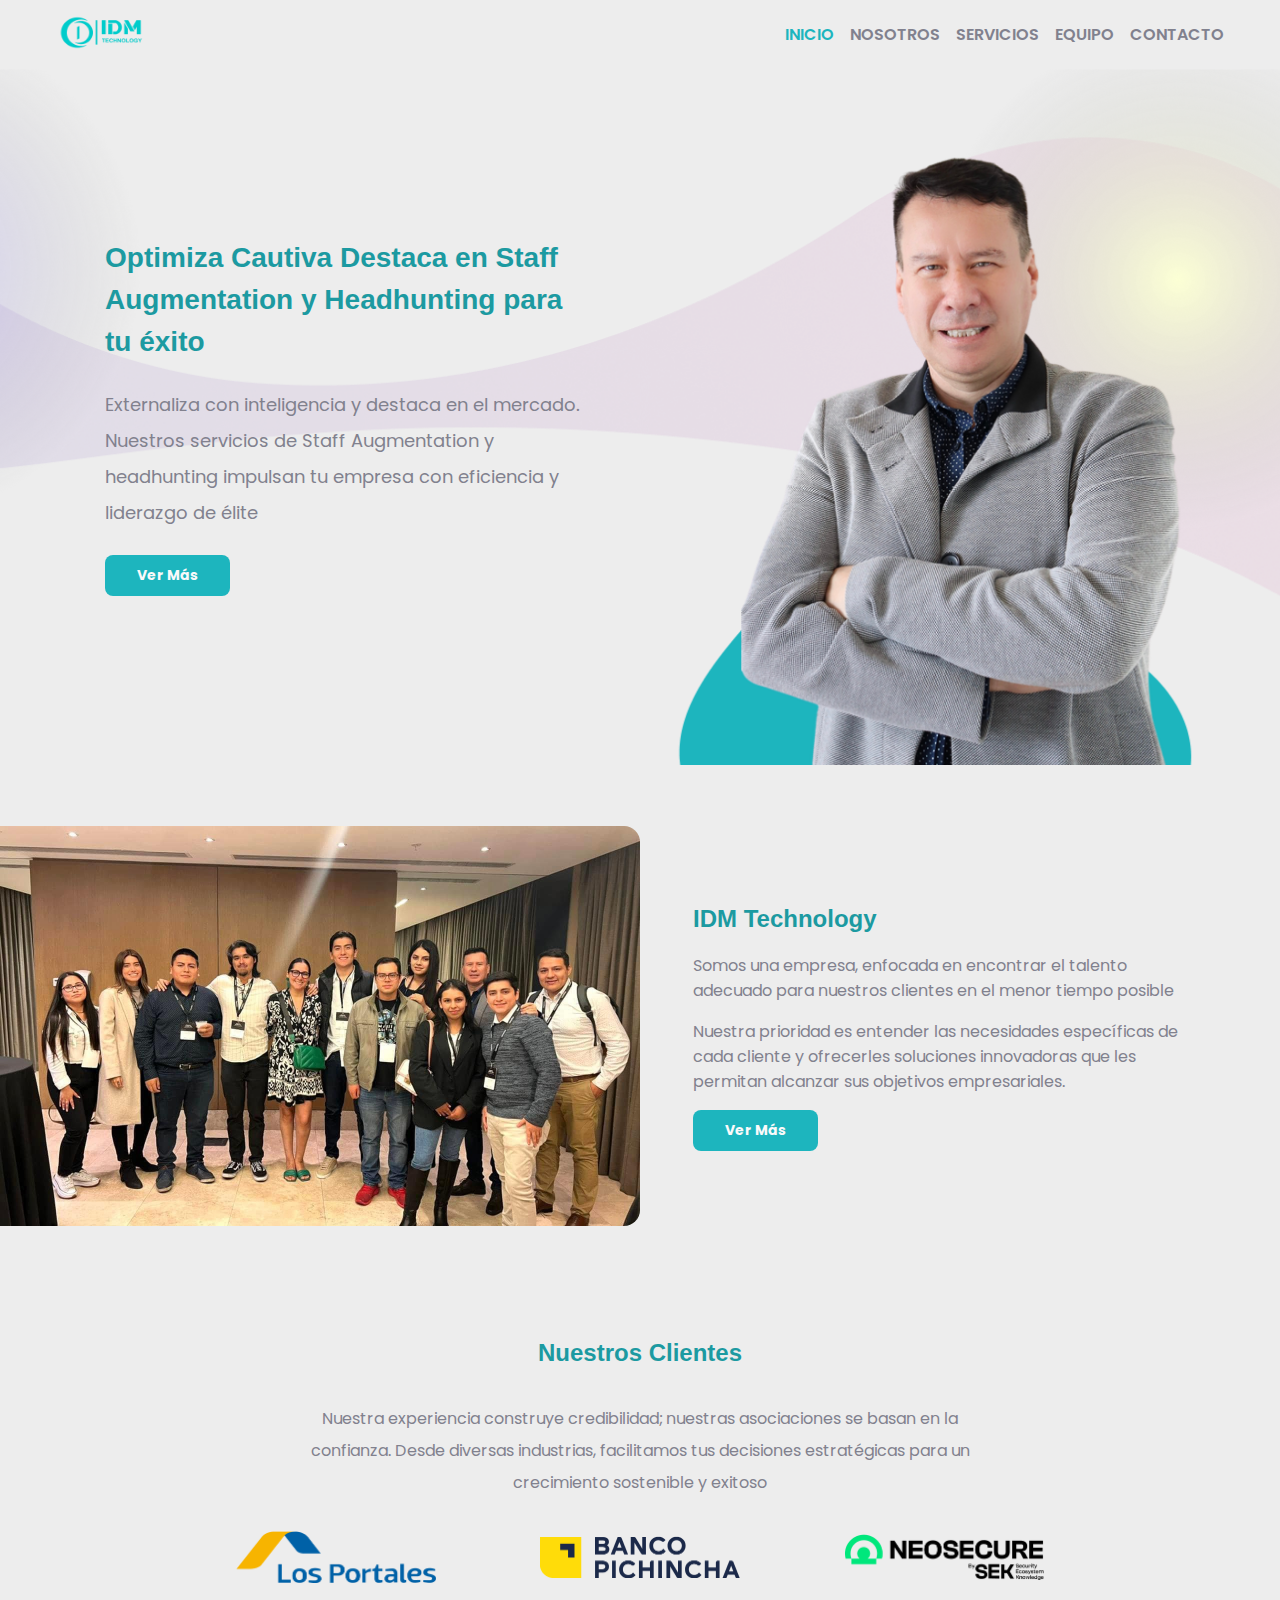
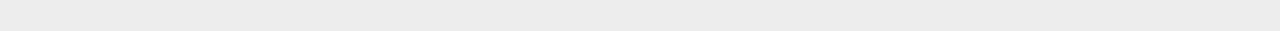
==== index.html @ e48767b0 "finaliza seccion 'Nuestros Clientes'" ====
<!DOCTYPE html>
<html lang="en">
  <head>
    <meta charset="UTF-8" />
    <meta name="viewport" content="width=device-width, initial-scale=1.0" />
    <link rel="preconnect" href="https://fonts.googleapis.com" />
    <link rel="preconnect" href="https://fonts.gstatic.com" crossorigin />
    <link
      href="https://fonts.googleapis.com/css2?family=Poppins:wght@400;500;600&;900family=Roboto:wght@700;900&display=swap"
      rel="stylesheet"
    />
    <link rel="stylesheet" href="./css/style.css" />
    <title>IDM Technology</title>
  </head>
  <body>
    <header class="header">
      <div class="header__wrapper">
        <div class="header__content">
          <div class="header__logo">
            <img class="header__img"
              src="./imagenes/IMG-Logo.png"
              alt="Lodo IDM Technology color Turquesa"
              width="90"
              height="49"
            />
          </div>
          <nav class="nav">
            <a href="index.html" aria-current="page" class="nav__link"
              >Inicio</a
            >
            <a href="#" class="nav__link">Nosotros</a>
            <a href="#" class="nav__link">servicios</a>
            <a href="#" class="nav__link">equipo</a>
            <a href="#" class="nav__link">contacto</a>
          </nav>
          <div class="header__icon">
            <img
              src="./imagenes/menu.svg"
              alt="Icono de menu"
              width="24"
              height="24"
            />
          </div>
          <!-- header-icon -->
        </div>
        <!-- header-content -->
      </div>
      <!-- header-wrapper -->
    </header>
    <div class="hero">
      <div class="hero__wrapper">
        <div class="hero__content">
          <div class="hero__details">
            <h1 class="hero__title">
              Optimiza Cautiva Destaca en Staff Augmentation y Headhunting para
              tu éxito
            </h1>
            <p class="hero__description">
              Externaliza con inteligencia y destaca en el mercado. Nuestros
              servicios de Staff Augmentation y headhunting impulsan tu empresa
              con eficiencia y liderazgo de élite
            </p>
            <button class="button" type="button">Ver Más</button>
          </div>
          <!-- hero-details -->
          <div class="hero__img">
            <img class="hero__user"
              src="./imagenes/hero__user.png"
              alt="Jorge Comunicador de IDM"
              width="270" height="227"
            />
          </div>
          <!-- hero-img -->
        </div>
        <!-- hero-content -->
      </div>
      <!-- hero-wrapper -->
    </div>
    <!-- hero -->
    <section class="technology">
        <div class="technology__wrapper">
            <div class="technology__content">
                <div class="technology__details">
                    <h2 class="technology__title">IDM Technology</h2>
                    <p class="technology__text">Somos una empresa, enfocada en encontrar el talento adecuado para nuestros clientes en el menor tiempo posible</p>
                    <p class="technology__text">Nuestra prioridad es entender las necesidades específicas de cada cliente y ofrecerles soluciones innovadoras que les permitan alcanzar sus objetivos empresariales.</p>
                    <button class="button" type="button">Ver Más</button>
                </div>
                <figure class="technology__figure">
                    <img src="./imagenes/ImgIdm-06.jpg" class="technology__img" alt="Equippo de IDM Technology" loading="lazy">
                </figure>
            </div>
        </div>
    </section>
    <main class="main">
      <section class="customers">
        <div class="customers__wrapper customers__wrapper--small">
          <div class="customers__content">
            <h2 class="customers__title">Nuestros Clientes</h2>
            <p class="customers__text">Nuestra experiencia construye credibilidad; nuestras asociaciones se basan en la confianza. Desde diversas industrias, facilitamos tus decisiones estratégicas para un crecimiento sostenible y exitoso</p>
            <div class="customers__logos">
              <img class="customers__logo" src="./imagenes/logo-losportales.png" alt="Logo 'Los Portales'"  width="150" loading="lazy" >
              <img class="customers__logo" src="./imagenes/logo-bancopichincha.png" alt="Logo 'Banco Pichincha'"width="150" loading="lazy" >
              <img class="customers__logo" src="./imagenes/logo-neosucure.png" alt="Logo 'Neosecure'"width="150" loading="lazy" >
            </div> <!-- -- customerslogos-- -->
          </div>  <!-- customers content -->
        </div> <!-- customers wrapper -->
      </section> <!-- customers -->
    </main>
  </body>
</html>
---- css/style.css ----
@import "./nav.css";
@import "./button.css";
@import "./header.css";
@import "./hero.css";
@import "./technology.css";
@import "./customers.css";

:root {
  font-size: 16px;
  user-select: none;
  scroll-behavior: smooth;
  --mainFont: "Roboto", sans-serif;
  --secondaryFont: "Poppins", sans-serif;
  --titleOne: 900 1.25rem/1.5 var(--mainFont);
  --titleTwo: 900 1.125rem/1.5 var(--mainFont);
  --button: 700 0.875rem/1.2 var(--secondaryFont);
  --primaryColor: #1db5be;
  --secondaryColor: #81818e;
  --tertiaryColor: #fafafa;
  --backgroundColor: #ededed;
  --titleColor: #1c9aa1;
}

body {
  margin: 0;
  font-family: var(--secondaryFont);
  font-size: 1rem;
  background: var(--backgroundColor);
  color: var(--secondaryColor);
}

[class$="__wrapper"] {
  max-inline-size: 75rem;
  padding-inline: 1rem;
  box-sizing: border-box;
  margin: 0 auto;
}

img {
  vertical-align: middle;
  max-inline-size: 100%;
}

a {
  text-decoration: none;
}

h1 {
  font: var(--titleOne);
}

h2 {
  font: var(--titleTwo);
}

h1,
h2,
h3 {
  color: var(--titleColor);
  margin: 0;
}
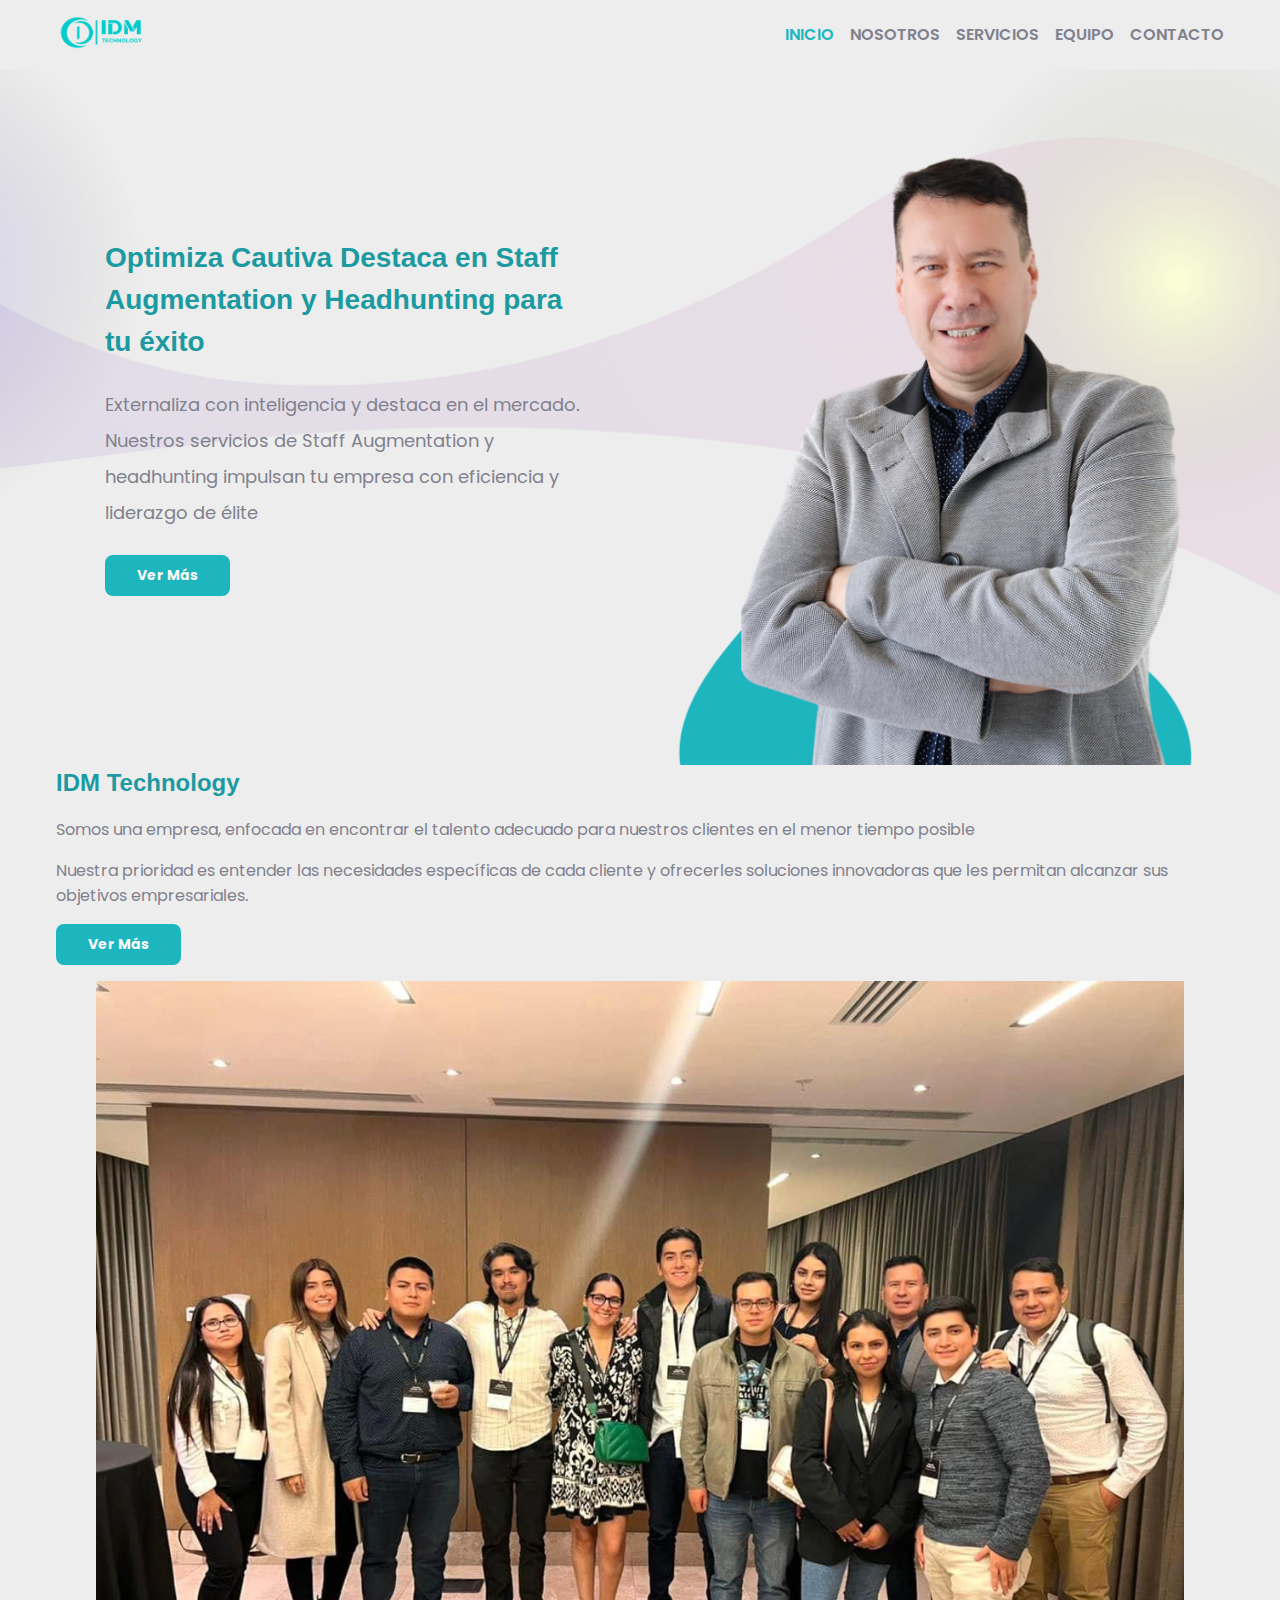
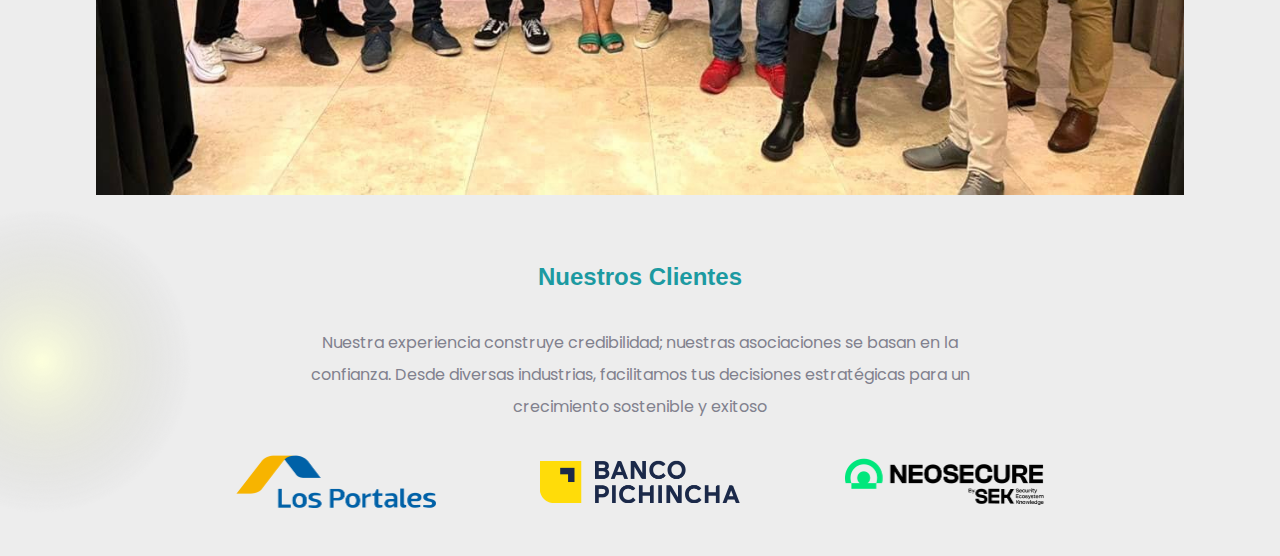
==== commit 20a12b1a: "renombra los componenetes" ====
--- a/index.html
+++ b/index.html
@@ -51,7 +51,7 @@
       <div class="hero__wrapper">
         <div class="hero__content">
           <div class="hero__details">
-            <h1 class="hero__title">
+            <h1 class="titleOne">
               Optimiza Cautiva Destaca en Staff Augmentation y Headhunting para
               tu éxito
             </h1>
@@ -77,31 +77,31 @@
       <!-- hero-wrapper -->
     </div>
     <!-- hero -->
-    <section class="technology">
-        <div class="technology__wrapper">
-            <div class="technology__content">
-                <div class="technology__details">
-                    <h2 class="technology__title">IDM Technology</h2>
-                    <p class="technology__text">Somos una empresa, enfocada en encontrar el talento adecuado para nuestros clientes en el menor tiempo posible</p>
-                    <p class="technology__text">Nuestra prioridad es entender las necesidades específicas de cada cliente y ofrecerles soluciones innovadoras que les permitan alcanzar sus objetivos empresariales.</p>
+    <section class="sectionImage">
+        <div class="sectionImage__wrapper">
+            <div class="sectionImage__content">
+                <div class="sectionImage__details">
+                    <h2 class="titleTwo">IDM Technology</h2>
+                    <p class="sectionImage__text">Somos una empresa, enfocada en encontrar el talento adecuado para nuestros clientes en el menor tiempo posible</p>
+                    <p class="sectionImage__text">Nuestra prioridad es entender las necesidades específicas de cada cliente y ofrecerles soluciones innovadoras que les permitan alcanzar sus objetivos empresariales.</p>
                     <button class="button" type="button">Ver Más</button>
                 </div>
-                <figure class="technology__figure">
-                    <img src="./imagenes/ImgIdm-06.jpg" class="technology__img" alt="Equippo de IDM Technology" loading="lazy">
+                <figure class="sectionImage__figure">
+                    <img src="./imagenes/ImgIdm-06.jpg" class="sectionImage__img" alt="Equippo de IDM Technology" loading="lazy">
                 </figure>
             </div>
         </div>
     </section>
     <main class="main">
-      <section class="customers">
-        <div class="customers__wrapper customers__wrapper--small">
-          <div class="customers__content">
-            <h2 class="customers__title">Nuestros Clientes</h2>
-            <p class="customers__text">Nuestra experiencia construye credibilidad; nuestras asociaciones se basan en la confianza. Desde diversas industrias, facilitamos tus decisiones estratégicas para un crecimiento sostenible y exitoso</p>
-            <div class="customers__logos">
-              <img class="customers__logo" src="./imagenes/logo-losportales.png" alt="Logo 'Los Portales'"  width="150" loading="lazy" >
-              <img class="customers__logo" src="./imagenes/logo-bancopichincha.png" alt="Logo 'Banco Pichincha'"width="150" loading="lazy" >
-              <img class="customers__logo" src="./imagenes/logo-neosucure.png" alt="Logo 'Neosecure'"width="150" loading="lazy" >
+      <section class="sectionSimply">
+        <div class="sectionSimply__wrapper sectionSimply__wrapper--small">
+          <div class="sectionSimply__content">
+            <h2 class="titleTwo">Nuestros Clientes</h2>
+            <p class="sectionSimply__text">Nuestra experiencia construye credibilidad; nuestras asociaciones se basan en la confianza. Desde diversas industrias, facilitamos tus decisiones estratégicas para un crecimiento sostenible y exitoso</p>
+            <div class="sectionSimply__logos">
+              <img class="sectionSimply__logo" src="./imagenes/logo-losportales.png" alt="Logo 'Los Portales'"  width="150" loading="lazy" >
+              <img class="sectionSimply__logo" src="./imagenes/logo-bancopichincha.png" alt="Logo 'Banco Pichincha'"width="150" loading="lazy" >
+              <img class="sectionSimply__logo" src="./imagenes/logo-neosucure.png" alt="Logo 'Neosecure'"width="150" loading="lazy" >
             </div> <!-- -- customerslogos-- -->
           </div>  <!-- customers content -->
         </div> <!-- customers wrapper -->
--- a/css/style.css
+++ b/css/style.css
@@ -2,8 +2,8 @@
 @import "./button.css";
 @import "./header.css";
 @import "./hero.css";
-@import "./technology.css";
-@import "./customers.css";
+@import "./section-image.css";
+@import "./section-simply.css";
 
 :root {
   font-size: 16px;
@@ -20,6 +20,8 @@
   --backgroundColor: #ededed;
   --titleColor: #1c9aa1;
 }
+
+/* -----GLOBALES----- */
 
 body {
   margin: 0;
@@ -45,17 +47,79 @@
   text-decoration: none;
 }
 
-h1 {
-  font: var(--titleOne);
-}
-
-h2 {
-  font: var(--titleTwo);
-}
-
 h1,
 h2,
 h3 {
   color: var(--titleColor);
   margin: 0;
 }
+
+/* CLASES GLOBALES */
+
+.titleOne {
+  font: var(--titleOne);
+}
+
+@media screen and (min-width: 500px) {
+  .titleOne {
+    font-size: 1.5rem;
+  }
+}
+
+@media screen and (min-width: 550px) {
+  .titleOne {
+    font-size: 1rem;
+  }
+}
+
+@media screen and (min-width: 600px) {
+  .titleOne {
+    font-size: 1.125rem;
+  }
+}
+
+@media screen and (min-width: 700px) {
+  .titleOne {
+    font-size: 1.25rem;
+  }
+}
+
+@media screen and (min-width: 900px) {
+  .titleOne {
+    font-size: 1.5rem;
+  }
+}
+
+@media screen and (min-width: 1024px) {
+  .titleOne {
+    font-size: 1.75rem;
+  }
+}
+
+@media screen and (min-width: 1300px) {
+  .titleOne {
+    font-size: 2.125rem;
+  }
+}
+
+.titleTwo {
+  font: var(--titleTwo);
+}
+
+@media screen and (min-width: 900px) {
+  .titleTwo {
+    font-size: 1.25rem;
+  }
+}
+
+@media screen and (min-width: 1024px) {
+  .titleTwo {
+    font-size: 1.5rem;
+  }
+}
+
+@media screen and (min-width: 1300px) {
+  .titleTwo {
+    font-size: 1.875rem;
+  }
+}
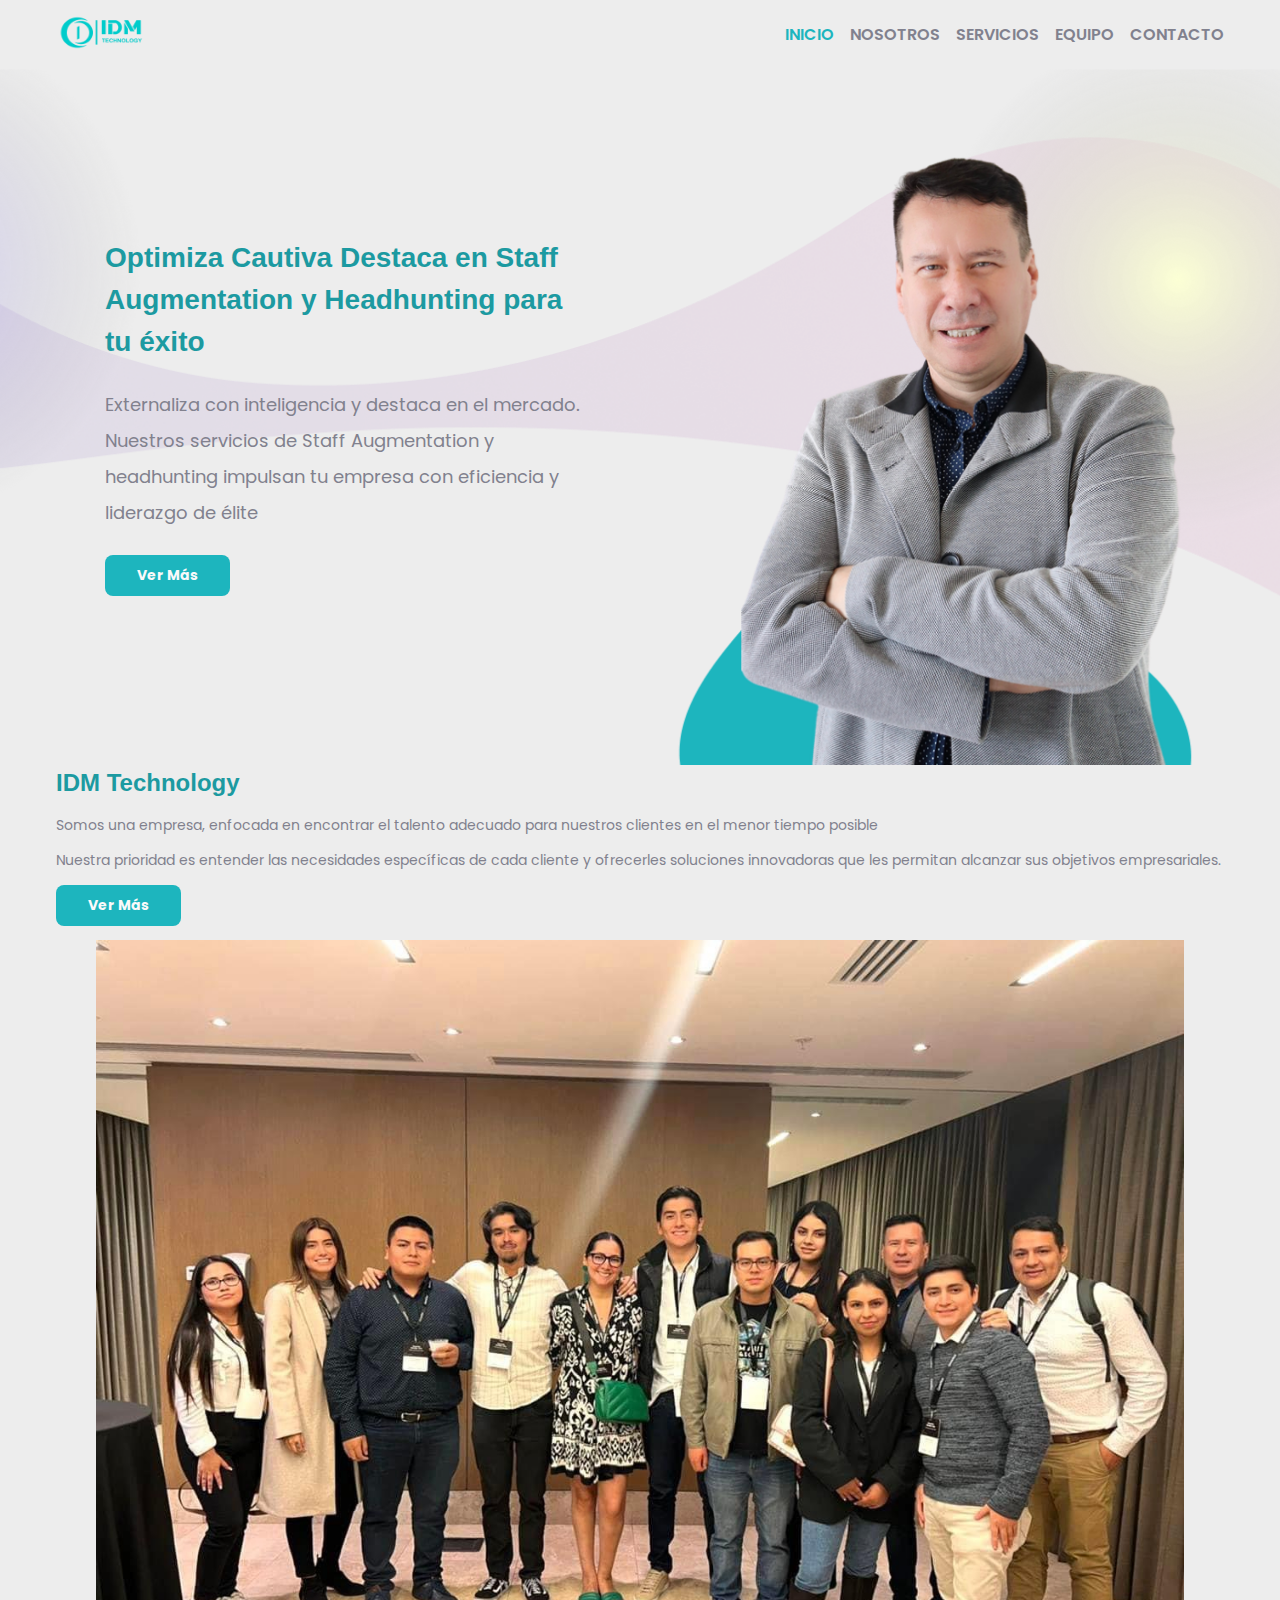
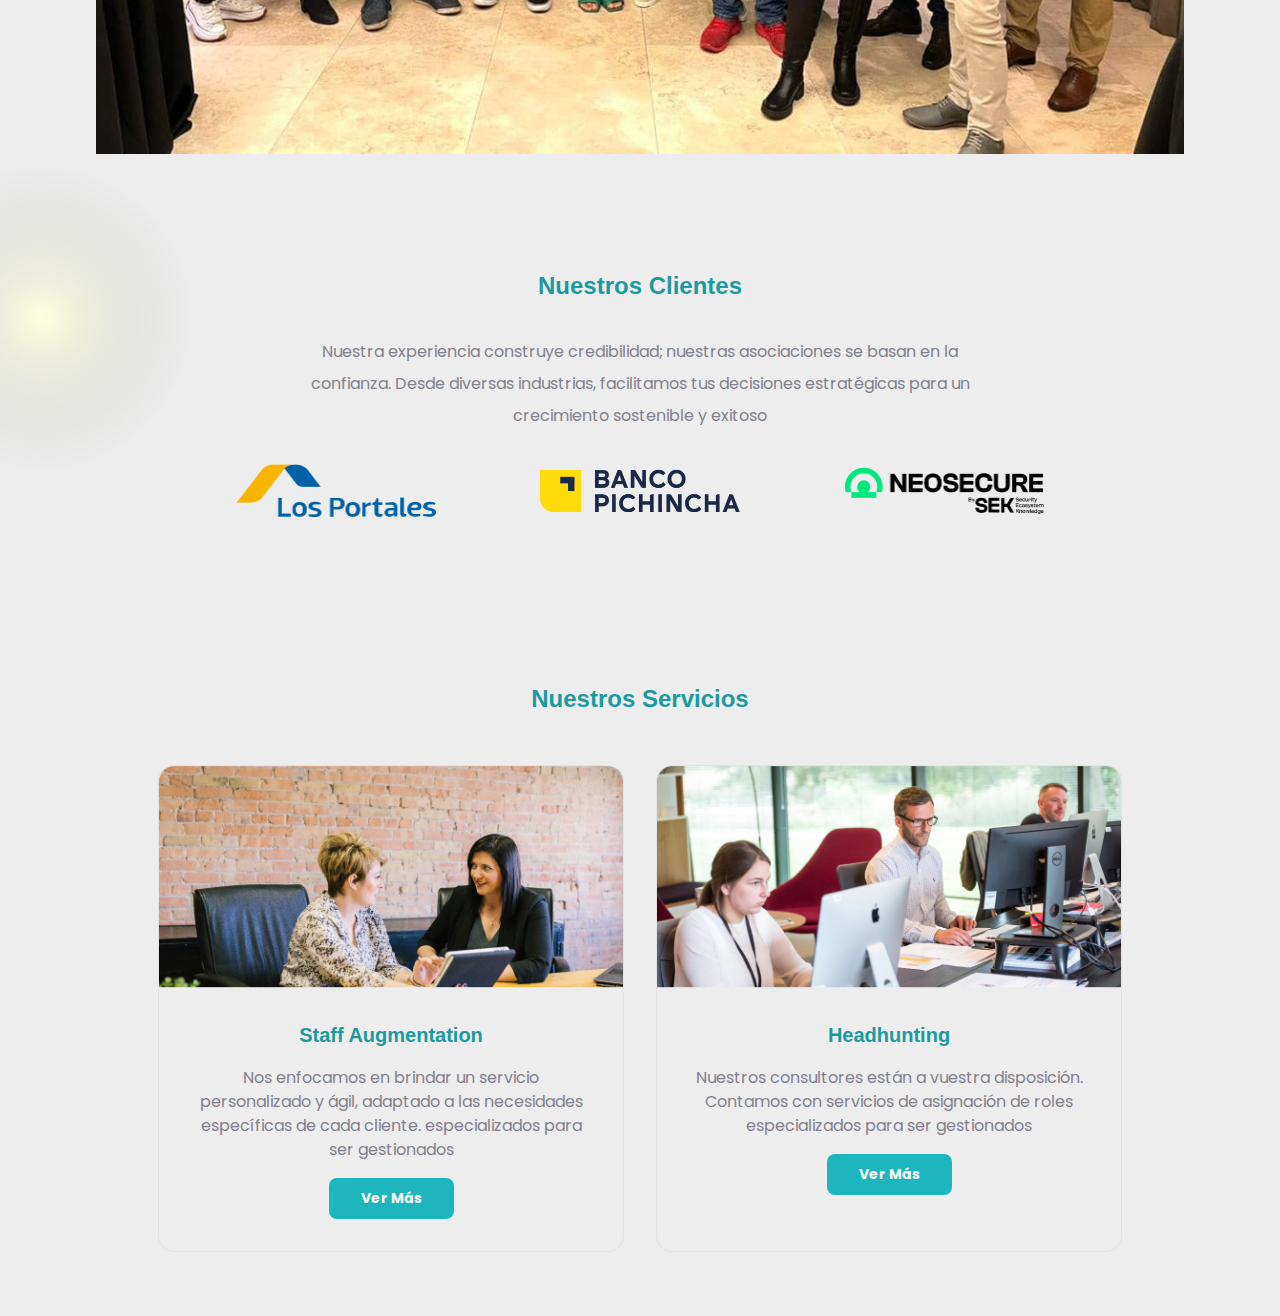
==== commit 7e13ebe6: "finaliza seccion 'Nuestros servicios'" ====
--- a/index.html
+++ b/index.html
@@ -105,7 +105,34 @@
             </div> <!-- -- customerslogos-- -->
           </div>  <!-- customers content -->
         </div> <!-- customers wrapper -->
-      </section> <!-- customers -->
+      </section> <!-- Clientes -->
+      <section class="servicios">
+        <div class="servicios__wrapper servicios__wrapper--small">
+          <h2 class="titleTwo">Nuestros Servicios</h2>
+          <div class="servicios__content">
+            <div class="servicio">
+              <figure class="servicio__figure">
+                <img class="servicio__img" loading="lazy" src="./imagenes/servicio__augmentation.png" alt="Imagen representativa">
+              </figure>
+              <div class="servicio__details">
+                <h3 class="titleThree">Staff Augmentation</h3>
+                <p class="servicio__text">Nos enfocamos en brindar un servicio personalizado y ágil, adaptado a las necesidades específicas de cada cliente. especializados para ser gestionados</p>
+                <button class="button" type="button">Ver Más</button>
+              </div>
+            </div> <!-- servicio -->
+            <div class="servicio">
+              <figure class="servicio__figure">
+                <img class="servicio__img" loading="lazy" src="./imagenes/servicio__headhunting.png" alt="Imagen representativa">
+              </figure>
+              <div class="servicio__details">
+                <h3 class="titleThree">Headhunting</h3>
+                <p class="servicio__text">Nuestros consultores  están a vuestra disposición. Contamos con servicios de asignación de roles especializados para ser gestionados</p>
+                <button class="button" type="button">Ver Más</button>
+              </div>
+            </div> <!-- servicio -->
+          </div> <!-- servicios content -->
+        </div> <!-- servicios wrapper -->
+      </section> <!-- servicios -->
     </main>
   </body>
 </html>
--- a/css/style.css
+++ b/css/style.css
@@ -4,6 +4,7 @@
 @import "./hero.css";
 @import "./section-image.css";
 @import "./section-simply.css";
+@import "./servicios.css";
 
 :root {
   font-size: 16px;
@@ -13,11 +14,13 @@
   --secondaryFont: "Poppins", sans-serif;
   --titleOne: 900 1.25rem/1.5 var(--mainFont);
   --titleTwo: 900 1.125rem/1.5 var(--mainFont);
+  --titleThree: 900 1rem/1.5 var(--mainFont);
   --button: 700 0.875rem/1.2 var(--secondaryFont);
   --primaryColor: #1db5be;
   --secondaryColor: #81818e;
   --tertiaryColor: #fafafa;
   --backgroundColor: #ededed;
+  --gray: #e2e2e2;
   --titleColor: #1c9aa1;
 }
 
@@ -26,7 +29,7 @@
 body {
   margin: 0;
   font-family: var(--secondaryFont);
-  font-size: 1rem;
+  font-size: 0.875rem;
   background: var(--backgroundColor);
   color: var(--secondaryColor);
 }
@@ -123,3 +126,25 @@
     font-size: 1.875rem;
   }
 }
+
+.titleThree {
+  font: var(--titleThree);
+}
+
+@media screen and (min-width: 900px) {
+  .titleThree {
+    font-size: 1.125rem;
+  }
+}
+
+@media screen and (min-width: 1024px) {
+  .titleThree {
+    font-size: 1.25rem;
+  }
+}
+
+@media screen and (min-width: 1300px) {
+  .titleThree {
+    font-size: 1.5rem;
+  }
+}
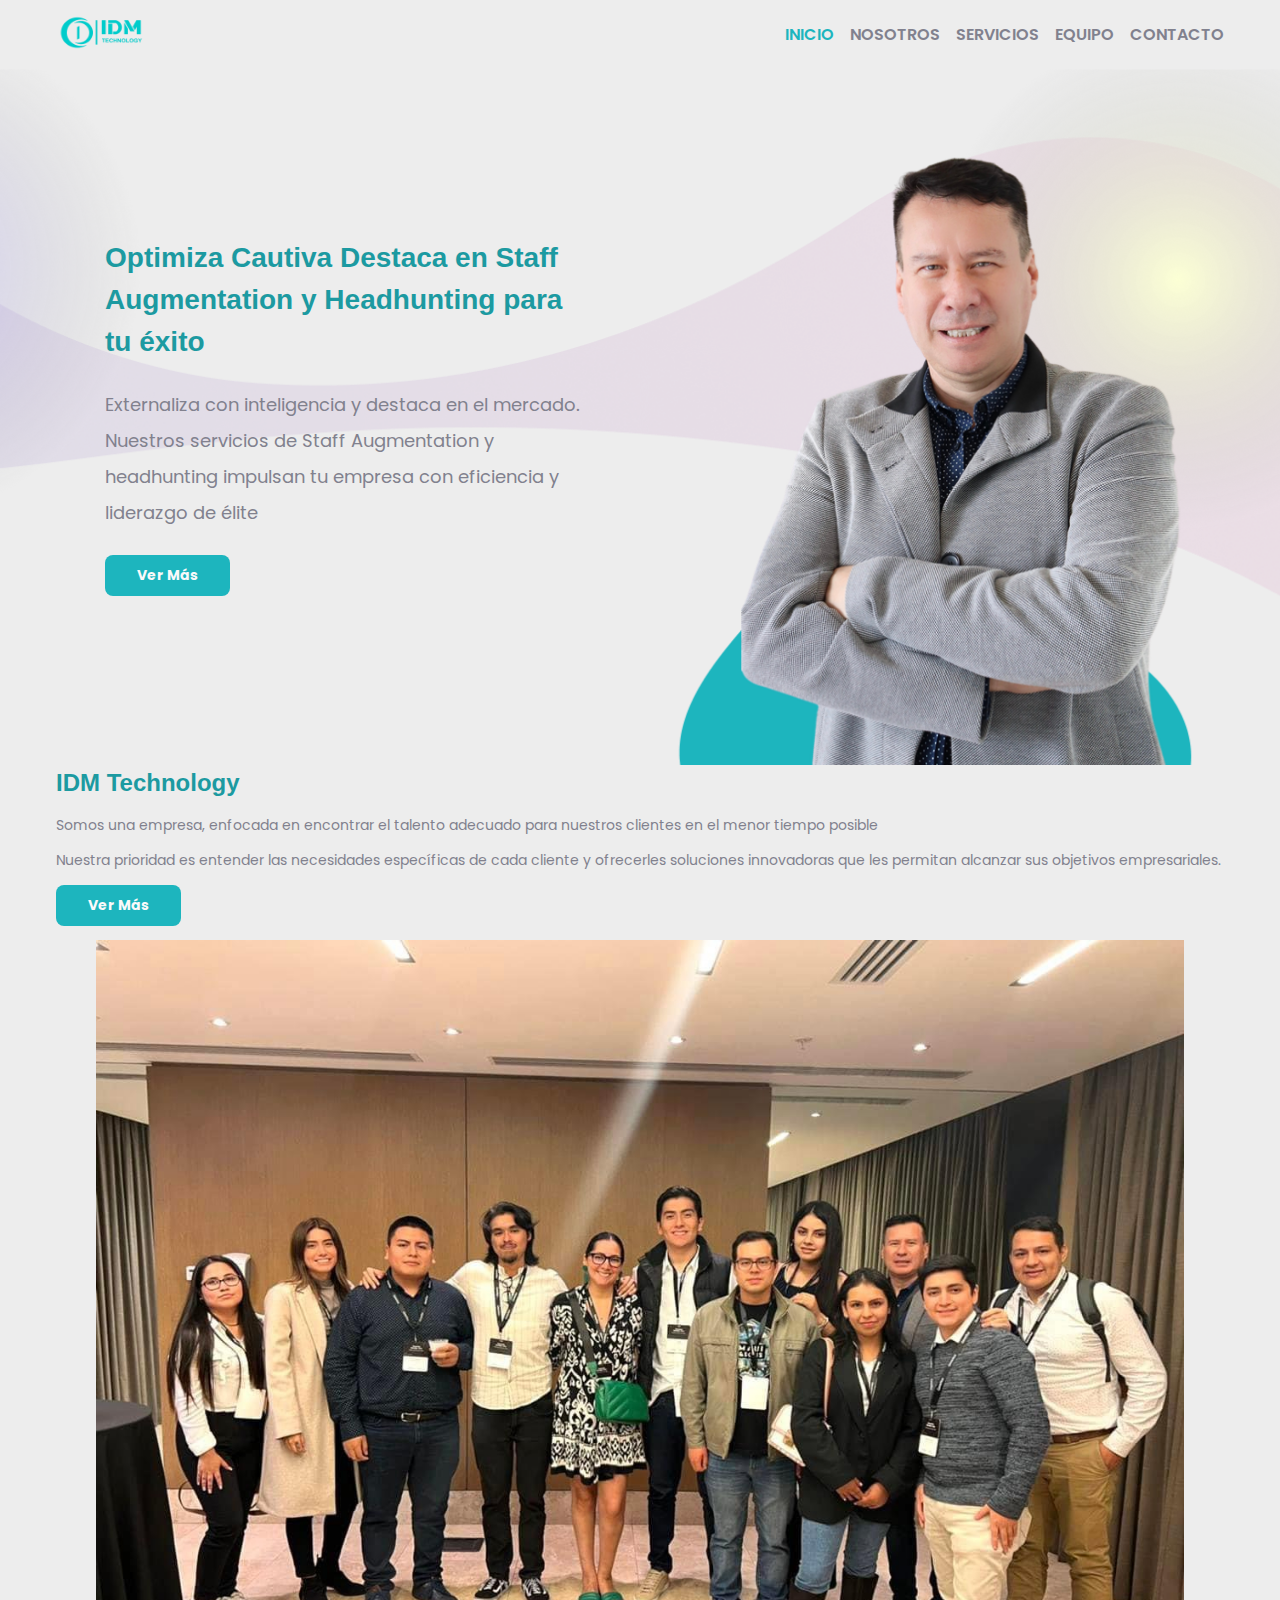
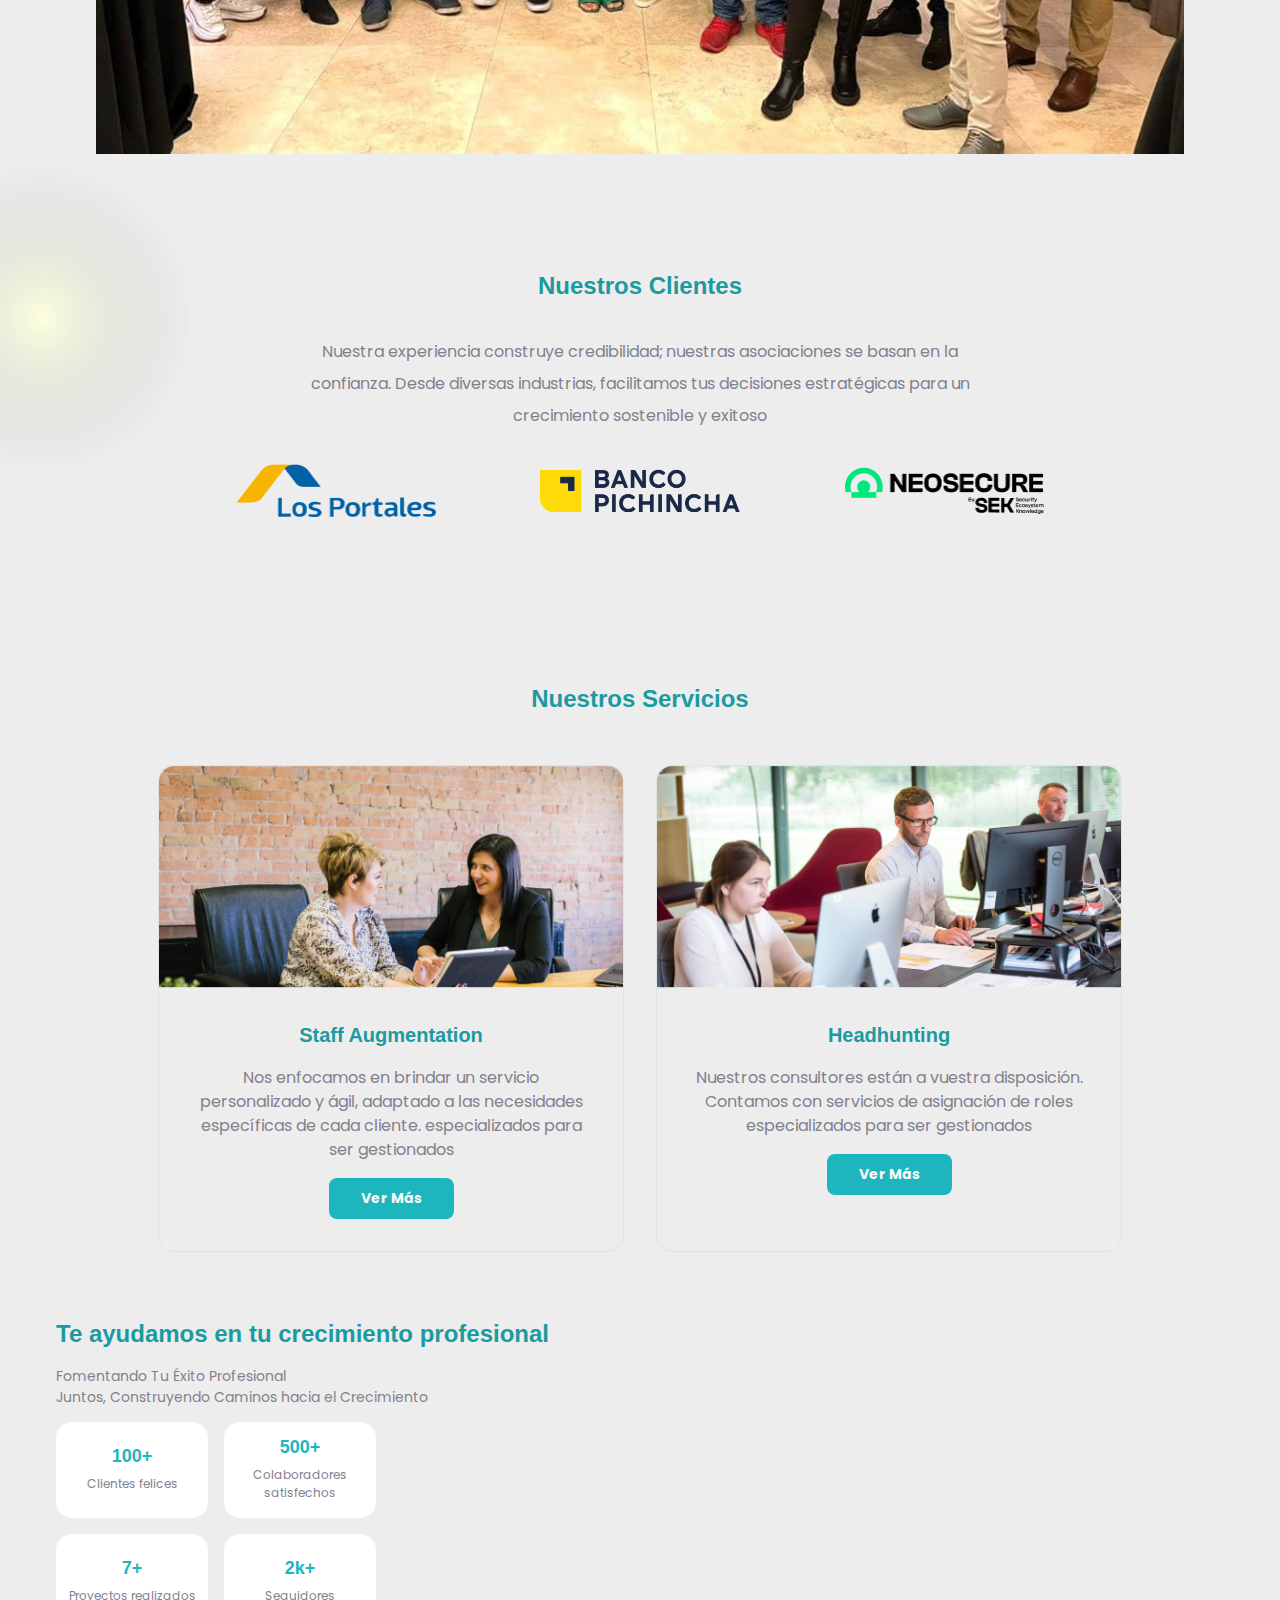
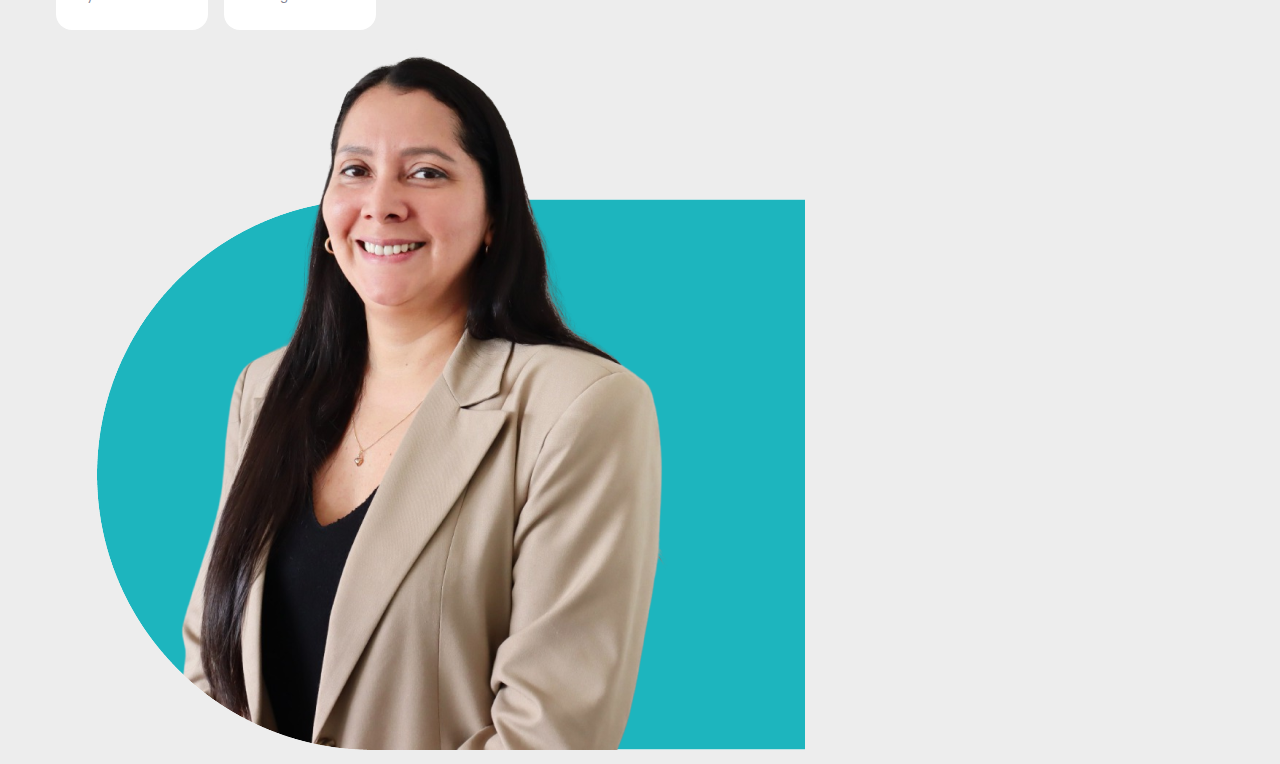
==== commit 5a28a64c: "finaliza area de rendimiento" ====
--- a/index.html
+++ b/index.html
@@ -60,7 +60,7 @@
               servicios de Staff Augmentation y headhunting impulsan tu empresa
               con eficiencia y liderazgo de élite
             </p>
-            <button class="button" type="button">Ver Más</button>
+            <button class="button u-hero" type="button">Ver Más</button>
           </div>
           <!-- hero-details -->
           <div class="hero__img">
@@ -84,7 +84,7 @@
                     <h2 class="titleTwo">IDM Technology</h2>
                     <p class="sectionImage__text">Somos una empresa, enfocada en encontrar el talento adecuado para nuestros clientes en el menor tiempo posible</p>
                     <p class="sectionImage__text">Nuestra prioridad es entender las necesidades específicas de cada cliente y ofrecerles soluciones innovadoras que les permitan alcanzar sus objetivos empresariales.</p>
-                    <button class="button" type="button">Ver Más</button>
+                    <button class="button u-section" type="button">Ver Más</button>
                 </div>
                 <figure class="sectionImage__figure">
                     <img src="./imagenes/ImgIdm-06.jpg" class="sectionImage__img" alt="Equippo de IDM Technology" loading="lazy">
@@ -133,6 +133,37 @@
           </div> <!-- servicios content -->
         </div> <!-- servicios wrapper -->
       </section> <!-- servicios -->
+      <section class="sectionImage">
+        <div class="sectionImage__wrapper">
+            <div class="sectionImage__content">
+                <div class="sectionImage__details sectionImage__details--indicadores">
+                    <h2 class="titleTwo">Te ayudamos en tu crecimiento profesional</h2>
+                    <p class="sectionImage__text">Fomentando Tu Éxito Profesional <br> Juntos, Construyendo Caminos hacia el Crecimiento</p>
+                    <div class="indicadores">
+                      <div class="indicadores__indicador">
+                        <p class="indicadores__number">100+</p>
+                        <p class="indicadores__text">Clientes felices</p>
+                      </div> <!-- indicador -->
+                      <div class="indicadores__indicador">
+                        <p class="indicadores__number">500+</p>
+                        <p class="indicadores__text">Colaboradores satisfechos</p>
+                      </div> <!-- indicador -->
+                      <div class="indicadores__indicador">
+                        <p class="indicadores__number">7+</p>
+                        <p class="indicadores__text">Proyectos realizados</p>
+                      </div> <!-- indicador -->
+                      <div class="indicadores__indicador">
+                        <p class="indicadores__number">2k+</p>
+                        <p class="indicadores__text">Seguidores</p>
+                      </div> <!-- indicador -->
+                    </div> <!-- indicadores -->
+                </div>
+                <figure class="sectionImage__figure  sectionImage__figure--user">
+                    <img src="./imagenes/img-2.png" class="sectionImage__img sectionImage__img--user" alt="Antuhanet Comunicadora en IDM Technology" loading="lazy">
+                </figure>
+            </div>
+        </div>
+      </section>
     </main>
   </body>
 </html>
--- a/css/style.css
+++ b/css/style.css
@@ -5,6 +5,7 @@
 @import "./section-image.css";
 @import "./section-simply.css";
 @import "./servicios.css";
+@import "./indicadores.css";
 
 :root {
   font-size: 16px;
@@ -16,12 +17,13 @@
   --titleTwo: 900 1.125rem/1.5 var(--mainFont);
   --titleThree: 900 1rem/1.5 var(--mainFont);
   --button: 700 0.875rem/1.2 var(--secondaryFont);
+  --titleColor: #1c9aa1;
   --primaryColor: #1db5be;
   --secondaryColor: #81818e;
   --tertiaryColor: #fafafa;
   --backgroundColor: #ededed;
   --gray: #e2e2e2;
-  --titleColor: #1c9aa1;
+  --white: #ffffff;
 }
 
 /* -----GLOBALES----- */
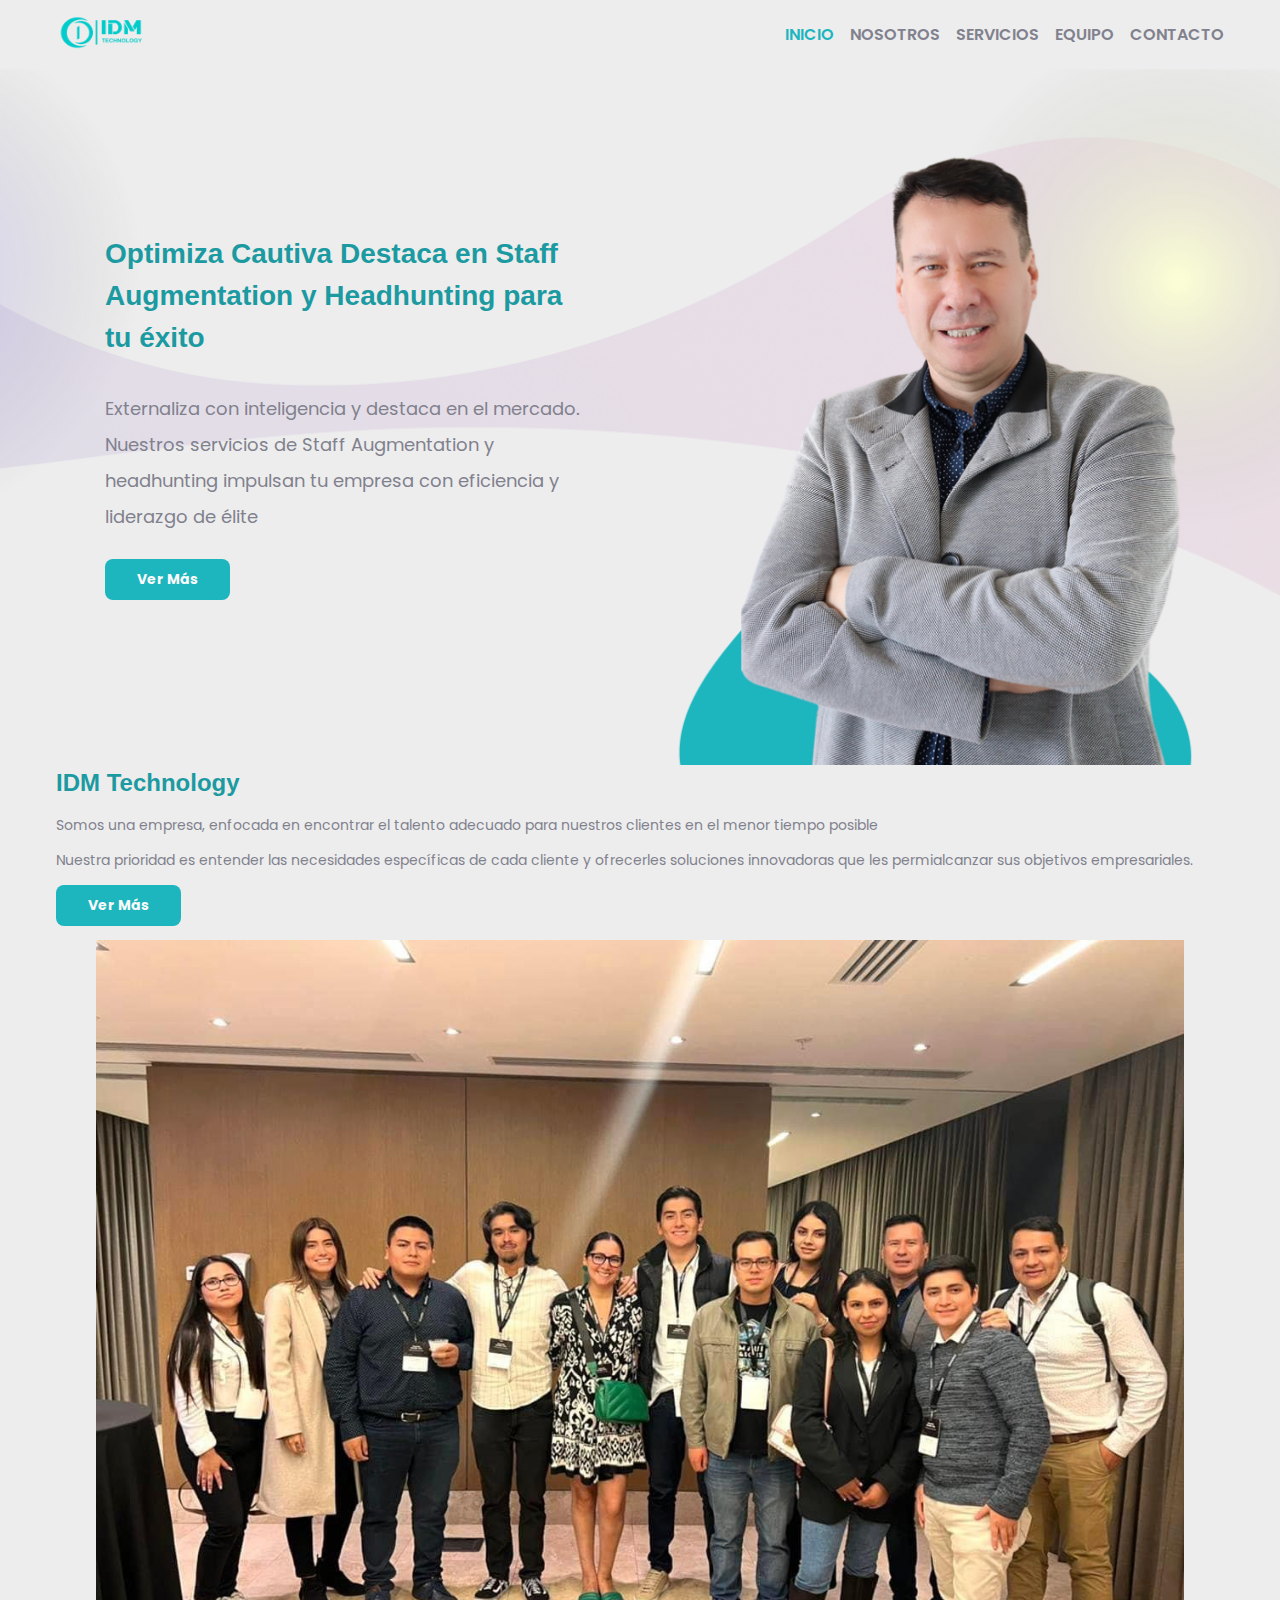
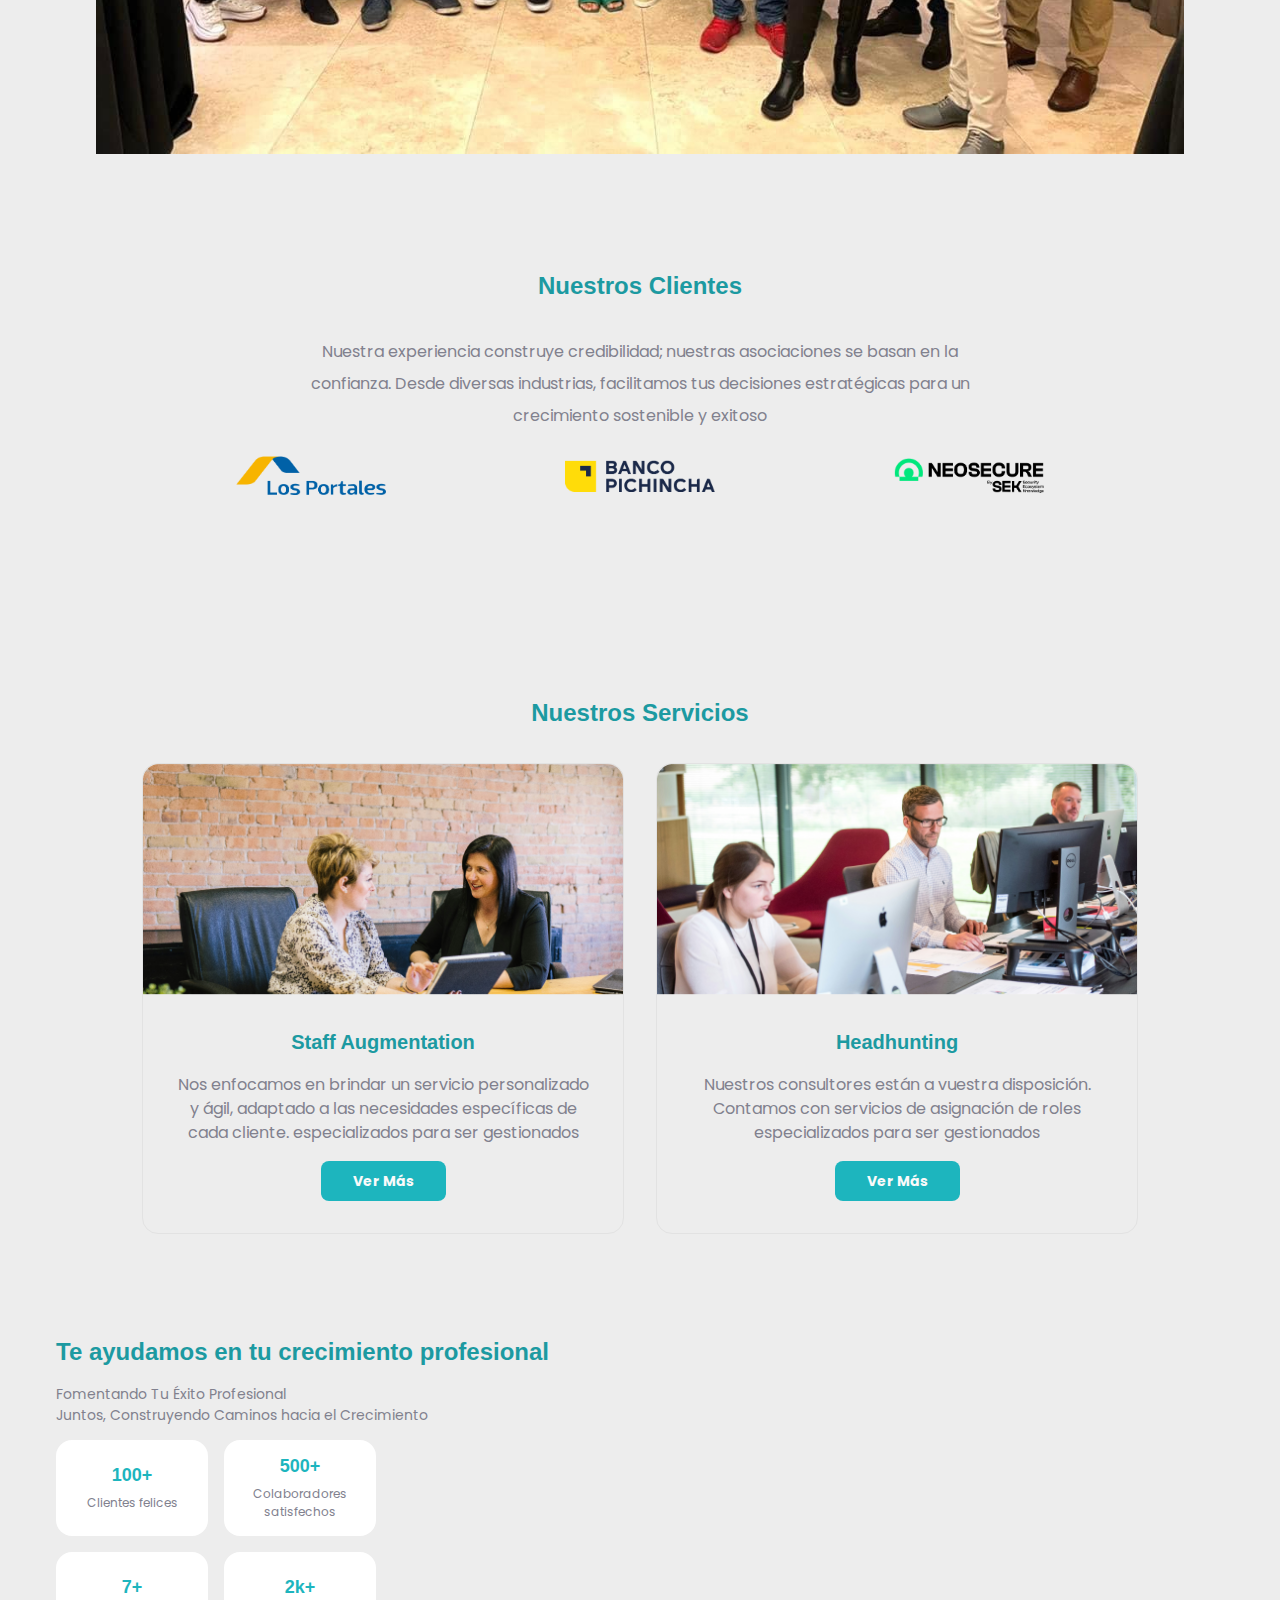
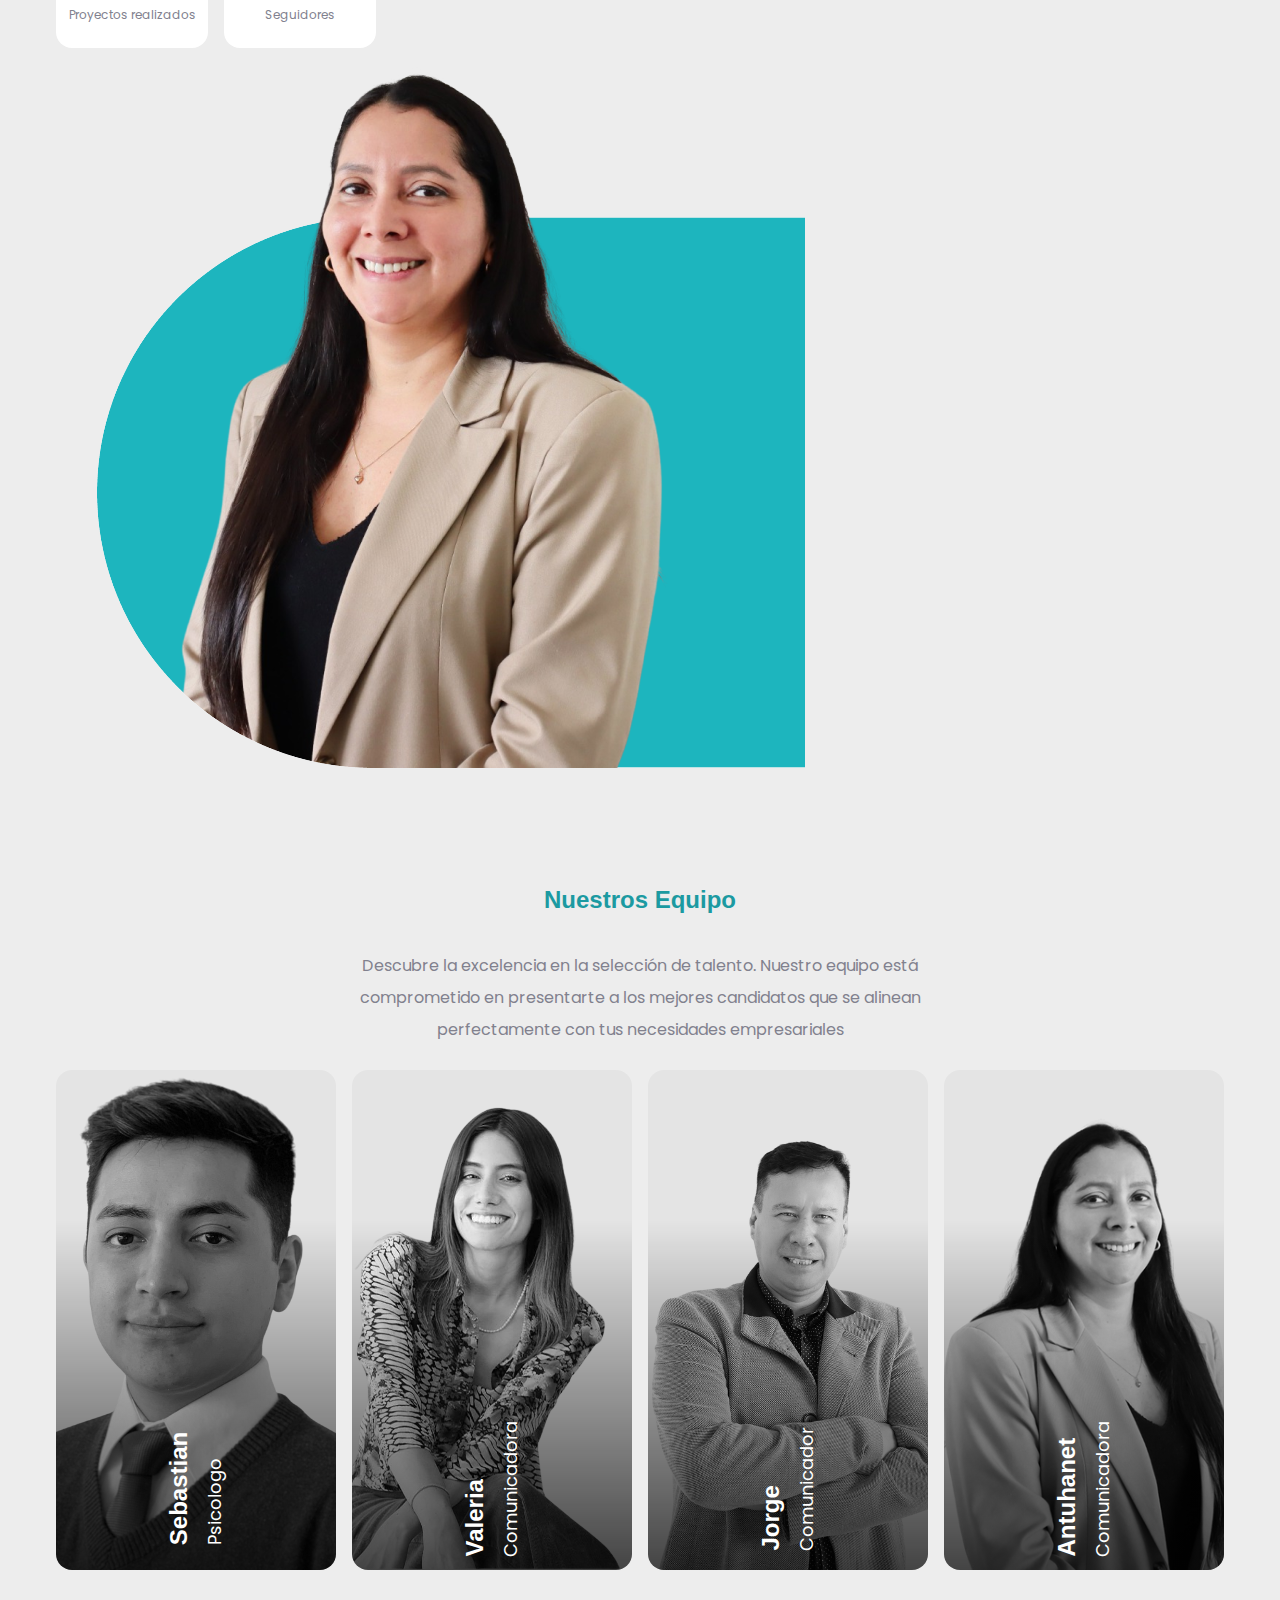
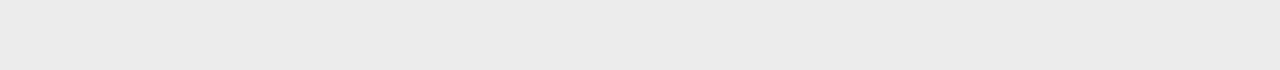
==== commit 8dbfc716: "finaliza area de 'Nuestro Equipo'" ====
--- a/index.html
+++ b/index.html
@@ -78,61 +78,63 @@
     </div>
     <!-- hero -->
     <section class="sectionImage">
-        <div class="sectionImage__wrapper">
-            <div class="sectionImage__content">
-                <div class="sectionImage__details">
-                    <h2 class="titleTwo">IDM Technology</h2>
-                    <p class="sectionImage__text">Somos una empresa, enfocada en encontrar el talento adecuado para nuestros clientes en el menor tiempo posible</p>
-                    <p class="sectionImage__text">Nuestra prioridad es entender las necesidades específicas de cada cliente y ofrecerles soluciones innovadoras que les permitan alcanzar sus objetivos empresariales.</p>
-                    <button class="button u-section" type="button">Ver Más</button>
-                </div>
-                <figure class="sectionImage__figure">
-                    <img src="./imagenes/ImgIdm-06.jpg" class="sectionImage__img" alt="Equippo de IDM Technology" loading="lazy">
-                </figure>
-            </div>
-        </div>
-    </section>
+      <div class="sectionImage__wrapper">
+        <div class="sectionImage__content">
+          <div class="sectionImage__details">
+            <h2 class="titleTwo">IDM Technology</h2>
+            <p class="sectionImage__text">Somos una empresa, enfocada en encontrar el talento adecuado para nuestros clientes en el menor tiempo posible</p>
+            <p class="sectionImage__text">Nuestra prioridad es entender las necesidades específicas de cada cliente y ofrecerles soluciones innovadoras que les permialcanzar sus objetivos empresariales.</p>
+            <button class="button u-section" type="button">Ver Más</button>
+          </div> <!-- section details -->
+          <figure class="sectionImage__figure">
+            <img src="./imagenes/ImgIdm-06.jpg" class="sectionImage__img" alt="Equippo de IDM Technology" loading="lazy">
+          </figure>
+        </div> <!-- section content -->
+      </div> <!-- section wrapper -->
+    </section> <!-- IDM Technology -->
     <main class="main">
       <section class="sectionSimply">
         <div class="sectionSimply__wrapper sectionSimply__wrapper--small">
           <div class="sectionSimply__content">
             <h2 class="titleTwo">Nuestros Clientes</h2>
             <p class="sectionSimply__text">Nuestra experiencia construye credibilidad; nuestras asociaciones se basan en la confianza. Desde diversas industrias, facilitamos tus decisiones estratégicas para un crecimiento sostenible y exitoso</p>
-            <div class="sectionSimply__logos">
-              <img class="sectionSimply__logo" src="./imagenes/logo-losportales.png" alt="Logo 'Los Portales'"  width="150" loading="lazy" >
-              <img class="sectionSimply__logo" src="./imagenes/logo-bancopichincha.png" alt="Logo 'Banco Pichincha'"width="150" loading="lazy" >
-              <img class="sectionSimply__logo" src="./imagenes/logo-neosucure.png" alt="Logo 'Neosecure'"width="150" loading="lazy" >
-            </div> <!-- -- customerslogos-- -->
-          </div>  <!-- customers content -->
-        </div> <!-- customers wrapper -->
+            <div class="clientes">
+              <img class="clientes-logo" src="./imagenes/logo-losportales.png" alt="Logo 'Los Portales'"  width="150" loading="lazy" >
+              <img class="clientes-logo" src="./imagenes/logo-bancopichincha.png" alt="Logo 'Banco Pichincha'"width="150" loading="lazy" >
+              <img class="clientes-logo" src="./imagenes/logo-neosucure.png" alt="Logo 'Neosecure'"width="150" loading="lazy" >
+            </div> <!-- -- Clienteslogos-- -->
+          </div>  <!-- section content -->
+        </div> <!-- section wrapper -->
       </section> <!-- Clientes -->
-      <section class="servicios">
-        <div class="servicios__wrapper servicios__wrapper--small">
-          <h2 class="titleTwo">Nuestros Servicios</h2>
-          <div class="servicios__content">
-            <div class="servicio">
-              <figure class="servicio__figure">
-                <img class="servicio__img" loading="lazy" src="./imagenes/servicio__augmentation.png" alt="Imagen representativa">
-              </figure>
-              <div class="servicio__details">
-                <h3 class="titleThree">Staff Augmentation</h3>
-                <p class="servicio__text">Nos enfocamos en brindar un servicio personalizado y ágil, adaptado a las necesidades específicas de cada cliente. especializados para ser gestionados</p>
-                <button class="button" type="button">Ver Más</button>
-              </div>
-            </div> <!-- servicio -->
-            <div class="servicio">
-              <figure class="servicio__figure">
-                <img class="servicio__img" loading="lazy" src="./imagenes/servicio__headhunting.png" alt="Imagen representativa">
-              </figure>
-              <div class="servicio__details">
-                <h3 class="titleThree">Headhunting</h3>
-                <p class="servicio__text">Nuestros consultores  están a vuestra disposición. Contamos con servicios de asignación de roles especializados para ser gestionados</p>
-                <button class="button" type="button">Ver Más</button>
-              </div>
-            </div> <!-- servicio -->
-          </div> <!-- servicios content -->
-        </div> <!-- servicios wrapper -->
-      </section> <!-- servicios -->
+      <section class="sectionSimply">
+        <div class="sectionSimply__wrapper">
+          <div class="sectionSimply__content">
+            <h2 class="titleTwo">Nuestros Servicios</h2>
+            <div class="servicios">
+              <div class="servicio">
+                <figure class="servicio__figure">
+                  <img class="servicio__img" loading="lazy" src="./imagenes/servicio__augmentation.png" alt="Imagen representativa">
+                </figure>
+                <div class="servicio__details">
+                  <h3 class="titleThree">Staff Augmentation</h3>
+                  <p class="servicio__text">Nos enfocamos en brindar un servicio personalizado y ágil, adaptado a las necesidades específicas de cada cliente. especializados para ser gestionados</p>
+                  <button class="button" type="button">Ver Más</button>
+                </div>
+              </div> <!-- servicio -->
+              <div class="servicio">
+                <figure class="servicio__figure">
+                  <img class="servicio__img" loading="lazy" src="./imagenes/servicio__headhunting.png" alt="Imagen representativa">
+                </figure>
+                <div class="servicio__details">
+                  <h3 class="titleThree">Headhunting</h3>
+                  <p class="servicio__text">Nuestros consultores  están a vuestra disposición. Contamos con servicios de asignación de roles especializados para ser gestionados</p>
+                  <button class="button" type="button">Ver Más</button>
+                </div>
+              </div> <!-- servicio -->
+            </div> <!-- servicios content -->
+          </div>  <!-- section content -->
+        </div> <!-- section wrapper -->
+      </section> <!-- Servicios -->
       <section class="sectionImage">
         <div class="sectionImage__wrapper">
             <div class="sectionImage__content">
@@ -161,9 +163,60 @@
                 <figure class="sectionImage__figure  sectionImage__figure--user">
                     <img src="./imagenes/img-2.png" class="sectionImage__img sectionImage__img--user" alt="Antuhanet Comunicadora en IDM Technology" loading="lazy">
                 </figure>
-            </div>
-        </div>
-      </section>
+            </div> <!-- section-content -->
+        </div> <!-- section wrapper -->
+      </section> <!-- Indicadores -->
+      <section class="sectionSimply sectionSimply--equipo">
+        <div class="sectionSimply__wrapper">
+          <div class="sectionSimply__content">
+            <h2 class="titleTwo">Nuestros Equipo</h2>
+            <p class="sectionSimply__text">Descubre la excelencia en la selección de talento. Nuestro equipo está comprometido en presentarte a los mejores candidatos que se alinean perfectamente con tus necesidades empresariales</p>
+            <div class="team">
+              <div class="team__rectangle">
+                <div class="team__rectangleContent">
+                  <img class="team__rectangleImg" src="./imagenes/ImgUser-sin-BG-sebastian.png" alt="Sebastian Psicologo de IDM Technology">
+                </div>
+                <div class="team__details">
+                  <span class="team__rectangleTitle">Sebastian</span>
+                  <span class="team__rectangleRol">Psicologo</span>
+                  <span class="team__rectangleText">Somos una empresa enfocada en encontrar el talento adecuado</span>
+                </div>
+              </div>
+              <div class="team__rectangle">
+                <div class="team__rectangleContent">
+                  <img class="team__rectangleImg" src="./imagenes/ImgUser-sin-BG-valeria.png" alt="Valeria Comunicadora de IDM Technology">
+                </div>
+                <div class="team__details">
+                  <span class="team__rectangleTitle">Valeria</span>
+                  <span class="team__rectangleRol">Comunicadora</span>
+                  <span class="team__rectangleText">Somos una empresa enfocada en encontrar el talento adecuado</span>
+                </div>
+              </div>
+              <div class="team__rectangle">
+                <div class="team__rectangleContent">
+                  <img class="team__rectangleImg" src="./imagenes/ImgUser-sin-BG-jorge.png" alt="Jorge Comunicador de IDM Technology">
+                </div>
+                <div class="team__details">
+                  <span class="team__rectangleTitle">Jorge</span>
+                  <span class="team__rectangleRol">Comunicador</span>
+                  <span class="team__rectangleText">Somos una empresa enfocada en encontrar el talento adecuado</span>
+                </div>
+              </div>
+              <div class="team__rectangle">
+                <div class="team__rectangleContent">
+                  <img class="team__rectangleImg" src="./imagenes/ImgUser-sin-BG-antuhanet.png" alt="Antuhanet Comunicadora de IDM Technology">
+                </div>
+                <div class="team__details">
+                  <span class="team__rectangleTitle">Antuhanet</span>
+                  <span class="team__rectangleRol">Comunicadora</span>
+                  <span class="team__rectangleText">Somos una empresa enfocada en encontrar el talento adecuado</span>
+                </div>
+              </div>
+            </div> 
+
+          </div>  <!-- section content -->
+        </div> <!-- section wrapper -->
+      </section> <!-- Equipo -->
     </main>
   </body>
 </html>
--- a/css/style.css
+++ b/css/style.css
@@ -4,8 +4,10 @@
 @import "./hero.css";
 @import "./section-image.css";
 @import "./section-simply.css";
+@import "./clientes.css";
 @import "./servicios.css";
 @import "./indicadores.css";
+@import "./team.css";
 
 :root {
   font-size: 16px;
@@ -57,6 +59,7 @@
 h3 {
   color: var(--titleColor);
   margin: 0;
+  margin-block-end: 0.5rem;
 }
 
 /* CLASES GLOBALES */
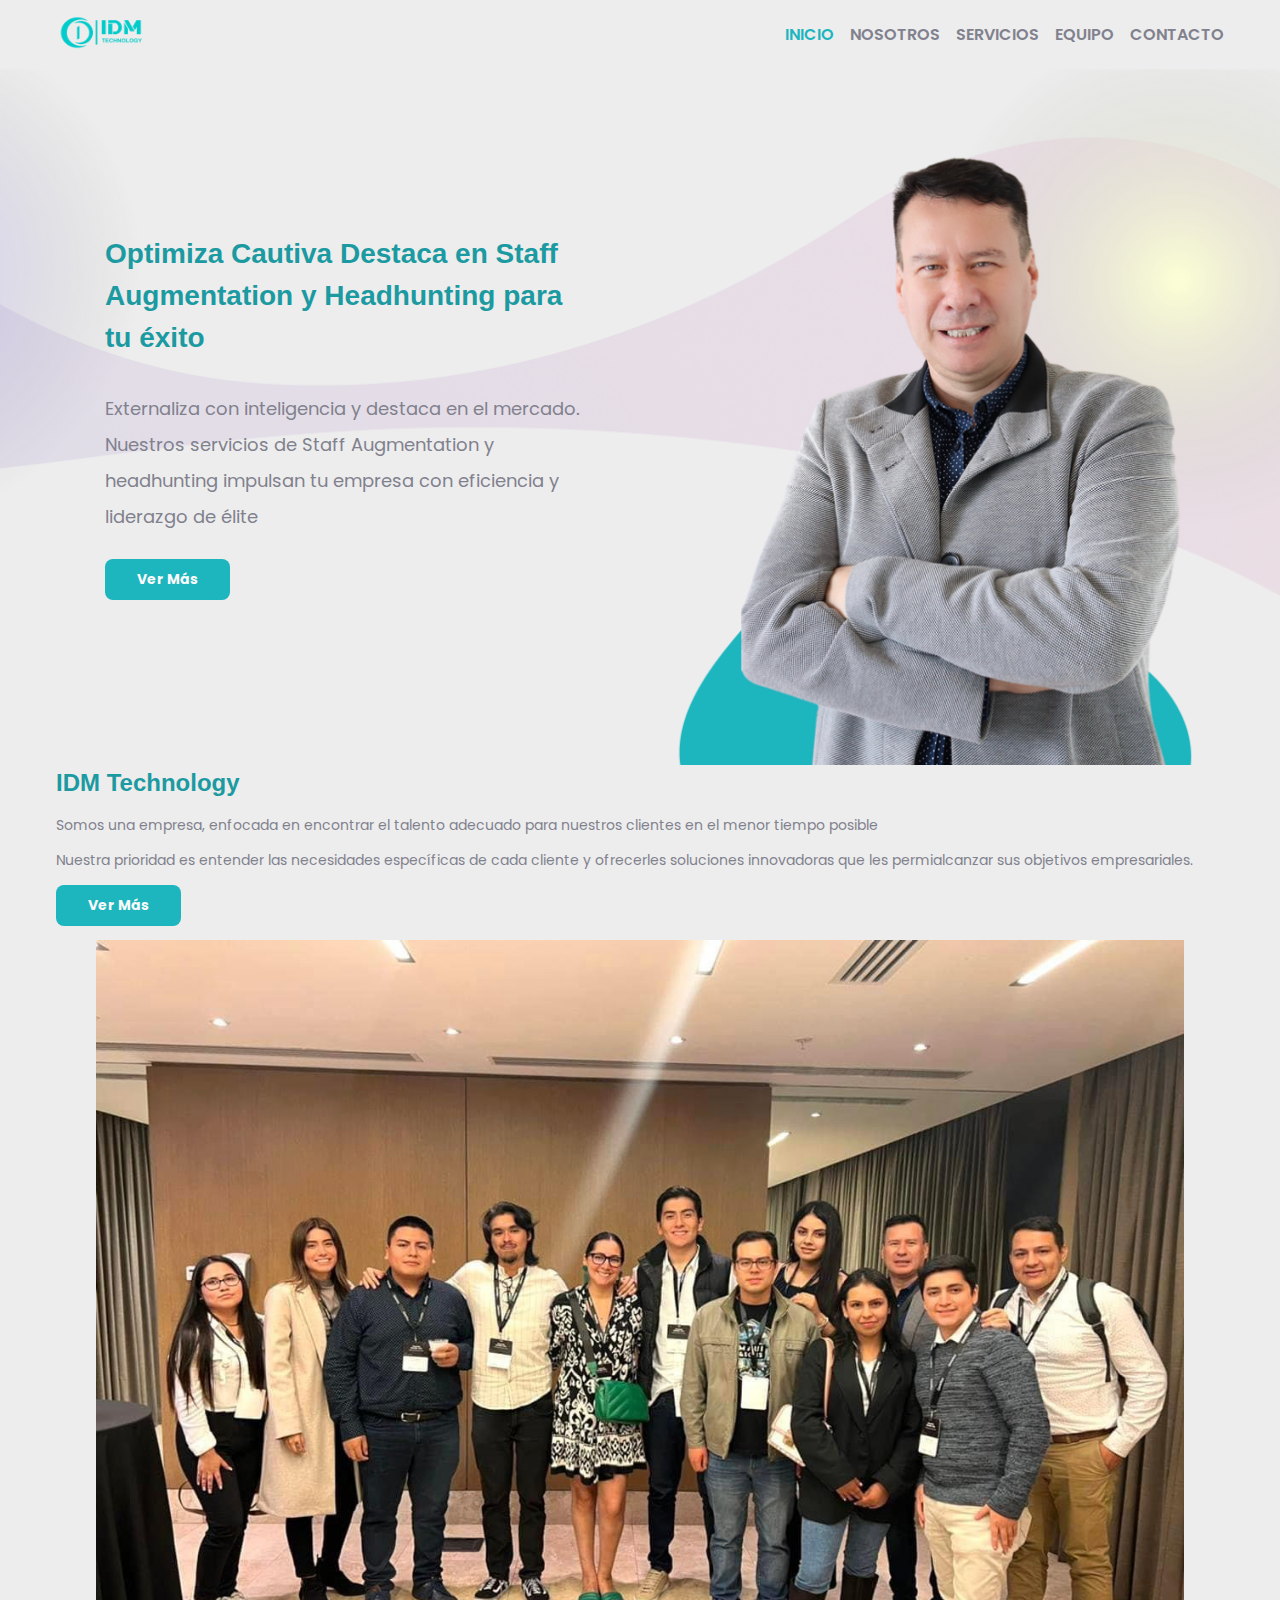
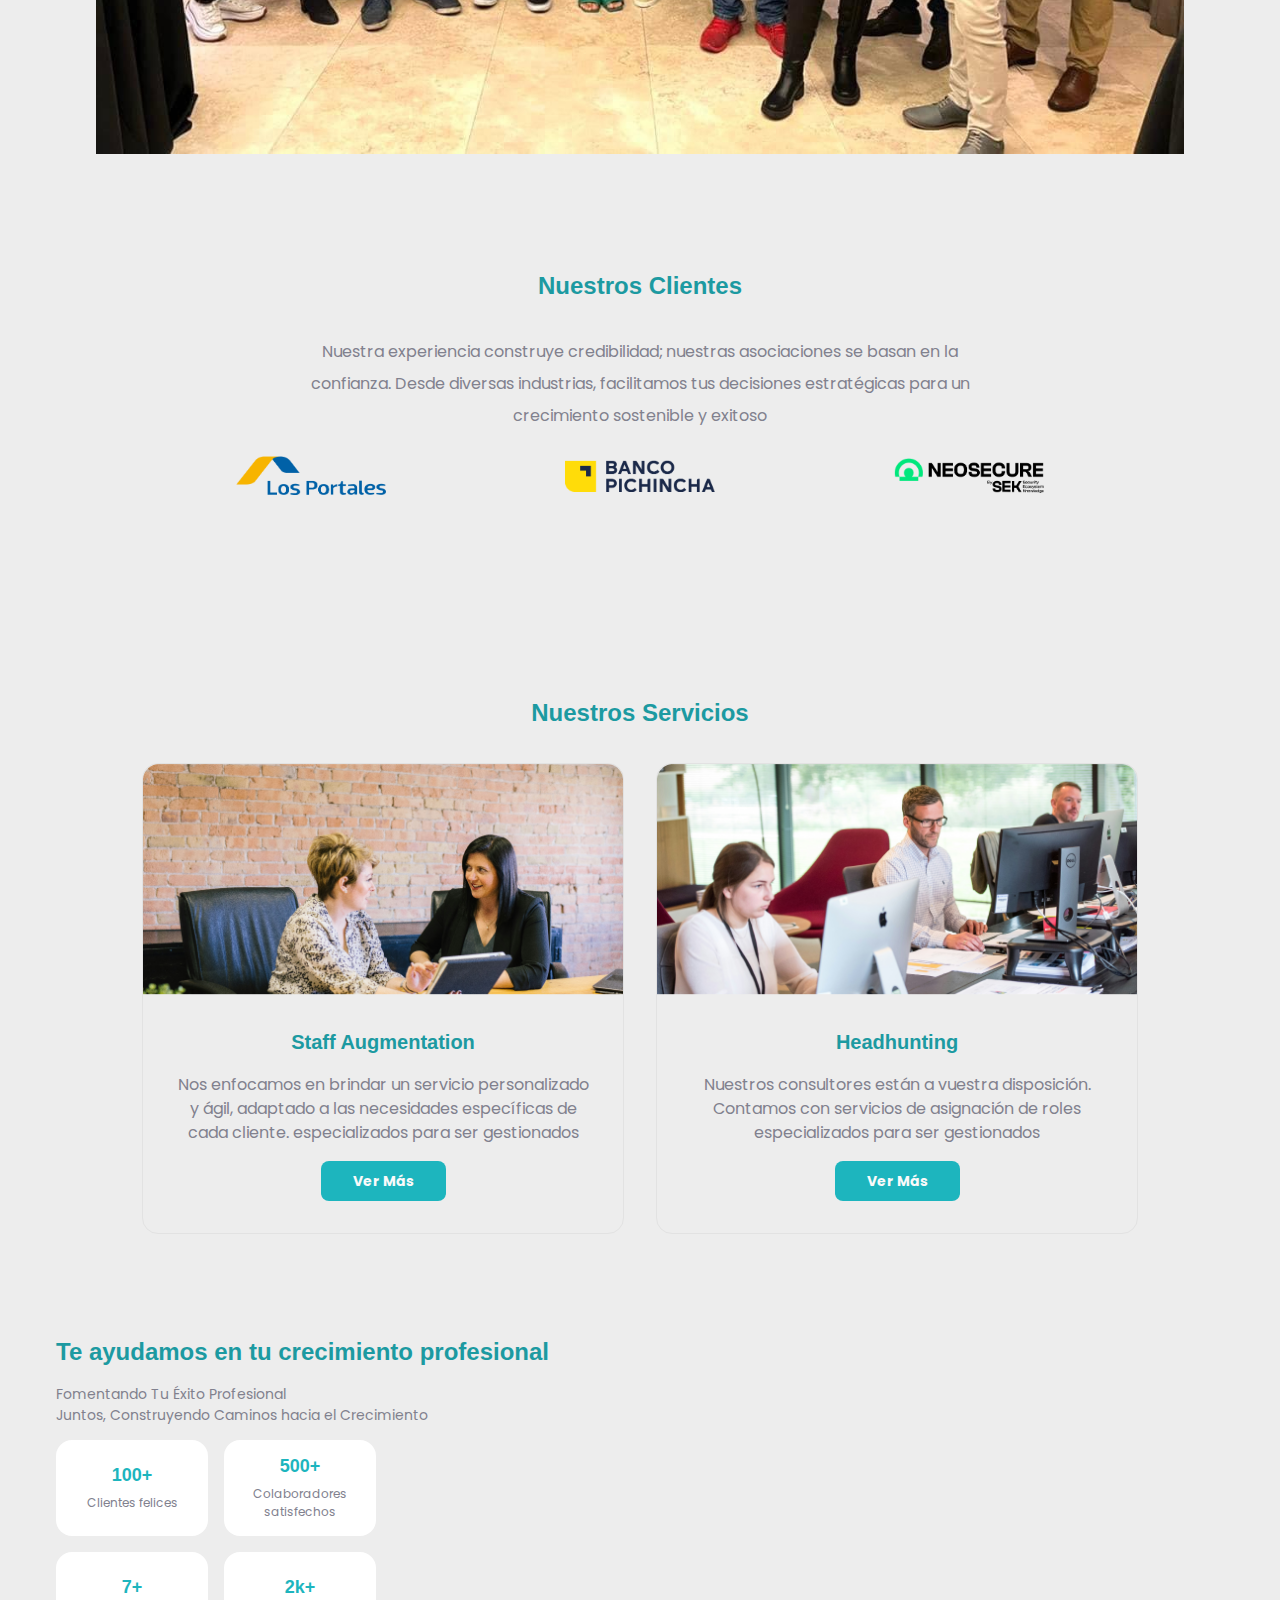
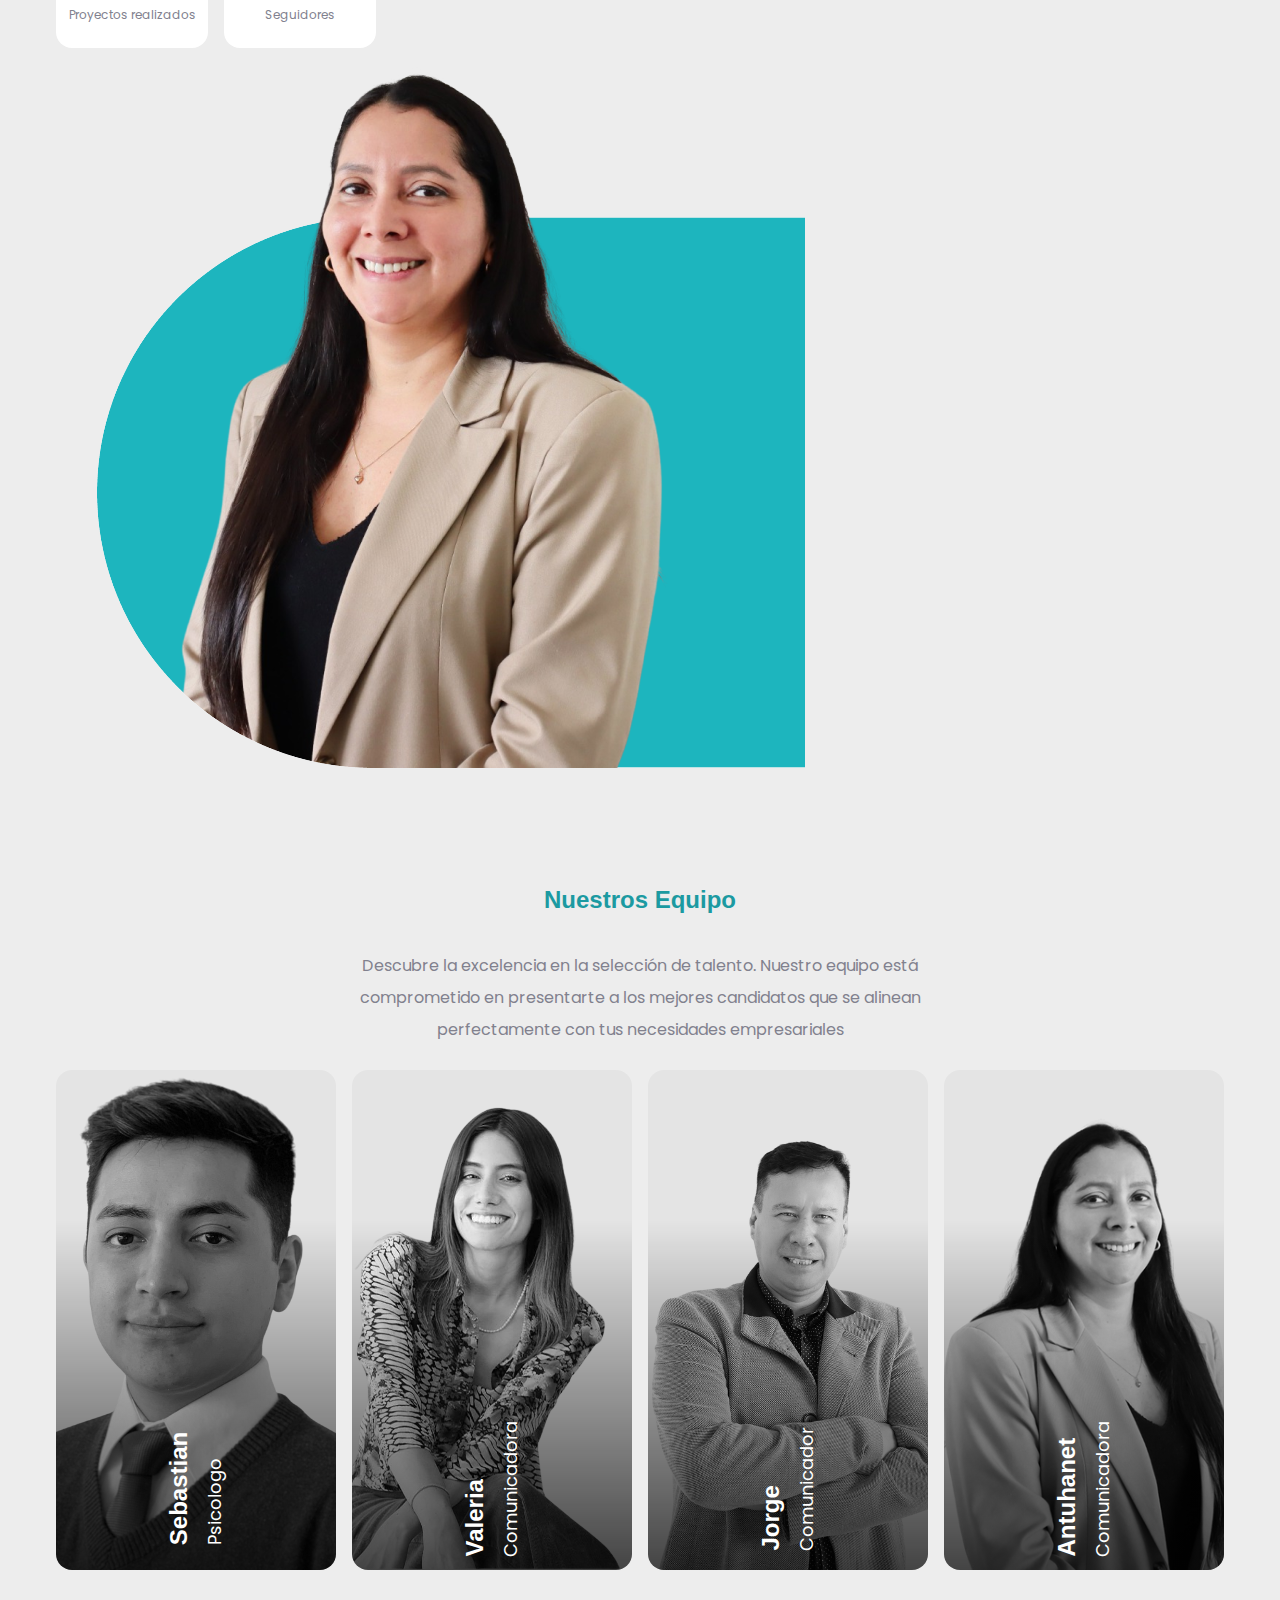
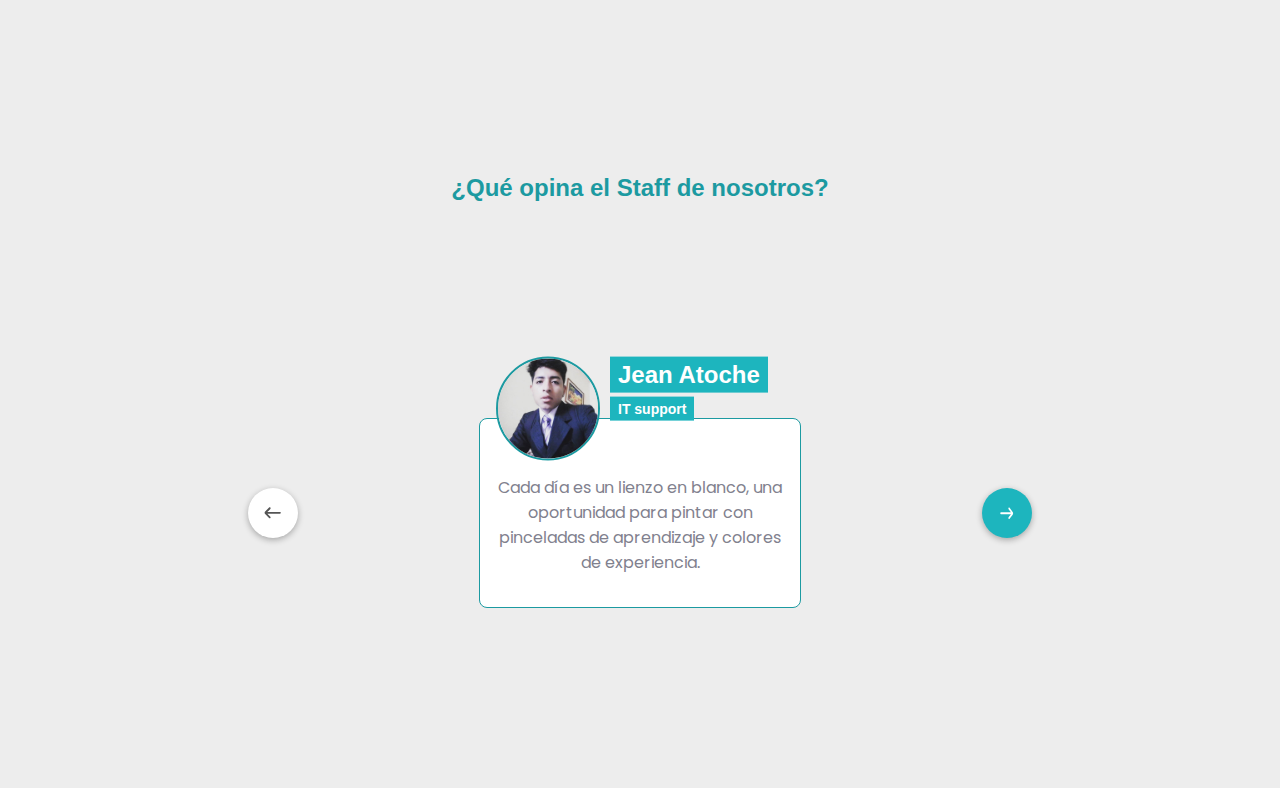
==== commit 94433e33: "finaliza seccion de staff" ====
--- a/index.html
+++ b/index.html
@@ -205,18 +205,87 @@
               <div class="team__rectangle">
                 <div class="team__rectangleContent">
                   <img class="team__rectangleImg" src="./imagenes/ImgUser-sin-BG-antuhanet.png" alt="Antuhanet Comunicadora de IDM Technology">
-                </div>
+                </div> <!-- team rectangle content -->
                 <div class="team__details">
                   <span class="team__rectangleTitle">Antuhanet</span>
                   <span class="team__rectangleRol">Comunicadora</span>
                   <span class="team__rectangleText">Somos una empresa enfocada en encontrar el talento adecuado</span>
-                </div>
-              </div>
-            </div> 
+                </div> <!-- team details -->
+              </div> <!-- team-rectangle -->
+            </div> <!-- team --> 
 
           </div>  <!-- section content -->
         </div> <!-- section wrapper -->
       </section> <!-- Equipo -->
+      <section class="sectionSimply">
+        <div class="sectionSimply__wrapper">
+          <div class="sectionSimply__content">
+            <h2 class="titleTwo">¿Qué opina el Staff de nosotros?</h2>
+            <div class="feedback">
+              <div class="feedback__item" id="item-1">
+                <a href="#item-3" class="feedback__arrow feedback__arrow--left" aria-label="Retroceder feedback">
+                    <img class="feedback__arrowImage" src="./imagenes/arrow-left.svg" alt="Flecha apuntandoa la izquierda" width="12" height="12">
+                </a>
+                <div class="feedback__content">
+                  <p class="feedback__text">Cada día es un lienzo en blanco, una oportunidad para pintar con pinceladas de aprendizaje y colores de experiencia.</p>
+                  <div class="feedback__perfil">
+                    <div class="feedback__user">
+                      <img class="feedback__img" src="./imagenes/staff-jeancarlos.png" alt="Perfil del Jean Carlos Atoche, encargado de IT Support en IDM Technology" class="feedback__user">
+                    </div>
+                    <div class="feedback__infoUser">
+                      <p class="feedback__info feedback__info--name">Jean Atoche</p>
+                      <p class="feedback__info feedback__info--area">IT support</p>
+                    </div>
+                  </div>
+                </div>
+                <a href="#item-2" class="feedback__arrow feedback__arrow--right">
+                  <img class="feedback__arrowImage" src="./imagenes/arrow-right.svg" alt="Flecha apuntando a la derecha" width="12" height="12">
+                </a>
+              </div>
+              <div class="feedback__item" id="item-2">
+                <a href="#item-1" class="feedback__arrow feedback__arrow--left" aria-label="Retroceder feedback">
+                  <img class="feedback__arrowImage" src="./imagenes/arrow-left.svg" alt="Flecha apuntandoa la izquierda" width="12" height="12">
+                </a>
+                <div class="feedback__content">
+                  <p class="feedback__text">Cada día es un lienzo en blanco, una oportunidad para pintar con pinceladas de aprendizaje y colores de experiencia.</p>
+                  <div class="feedback__perfil">
+                    <div class="feedback__user">
+                      <img class="feedback__img" src="./imagenes/staff-antony.png" alt="Perfil del Antony Porras, encargado de IT Support en IDM Technology" class="feedback__user">
+                    </div>
+                    <div class="feedback__infoUser">
+                      <p class="feedback__info feedback__info--name">Antony Porras</p>
+                      <p class="feedback__info feedback__info--area">IT support</p>
+                    </div>
+                  </div>
+                </div>
+                <a href="#item-3" class="feedback__arrow feedback__arrow--right">
+                  <img class="feedback__arrowImage" src="./imagenes/arrow-right.svg" alt="Flecha apuntando a la derecha" width="12" height="12">
+                </a>
+              </div>
+              <div class="feedback__item" id="item-3">
+                <a href="#item-1" class="feedback__arrow feedback__arrow--left" aria-label="Retroceder feedback">
+                  <img class="feedback__arrowImage" src="./imagenes/arrow-left.svg" alt="Flecha apuntandoa la izquierda" width="12" height="12">
+                </a>
+                <div class="feedback__content">
+                  <p class="feedback__text">Cada día es un lienzo en blanco, una oportunidad para pintar con pinceladas de aprendizaje y colores de experiencia.</p>
+                  <div class="feedback__perfil">
+                    <div class="feedback__user">
+                      <img class="feedback__img" src="./imagenes/staff-alvaro.png" alt="Perfil del Alavaro Alayo, encargado de IT Recluter en IDM Technology" class="feedback__user">
+                    </div>
+                    <div class="feedback__infoUser">
+                      <p class="feedback__info feedback__info--name">Alvaro Alayo</p>
+                      <p class="feedback__info feedback__info--area">IT recruiter</p>
+                    </div>
+                  </div>
+                </div>
+                <a href="#item-1" class="feedback__arrow feedback__arrow--right">
+                    <img class="feedback__arrowImage" src="./imagenes/arrow-right.svg" alt="Flecha apuntando a la derecha" width="12" height="12">
+                </a>
+              </div>
+            </div>
+          </div>  <!-- section content -->
+        </div> <!-- section wrapper -->
+      </section> <!-- staff -->
     </main>
   </body>
 </html>
--- a/css/style.css
+++ b/css/style.css
@@ -8,6 +8,7 @@
 @import "./servicios.css";
 @import "./indicadores.css";
 @import "./team.css";
+@import "./feed-back.css";
 
 :root {
   font-size: 16px;
@@ -26,6 +27,7 @@
   --backgroundColor: #ededed;
   --gray: #e2e2e2;
   --white: #ffffff;
+  --boxshadow: 0px 25px 25px 0 rgb(25, 131, 137, 0.3);
 }
 
 /* -----GLOBALES----- */
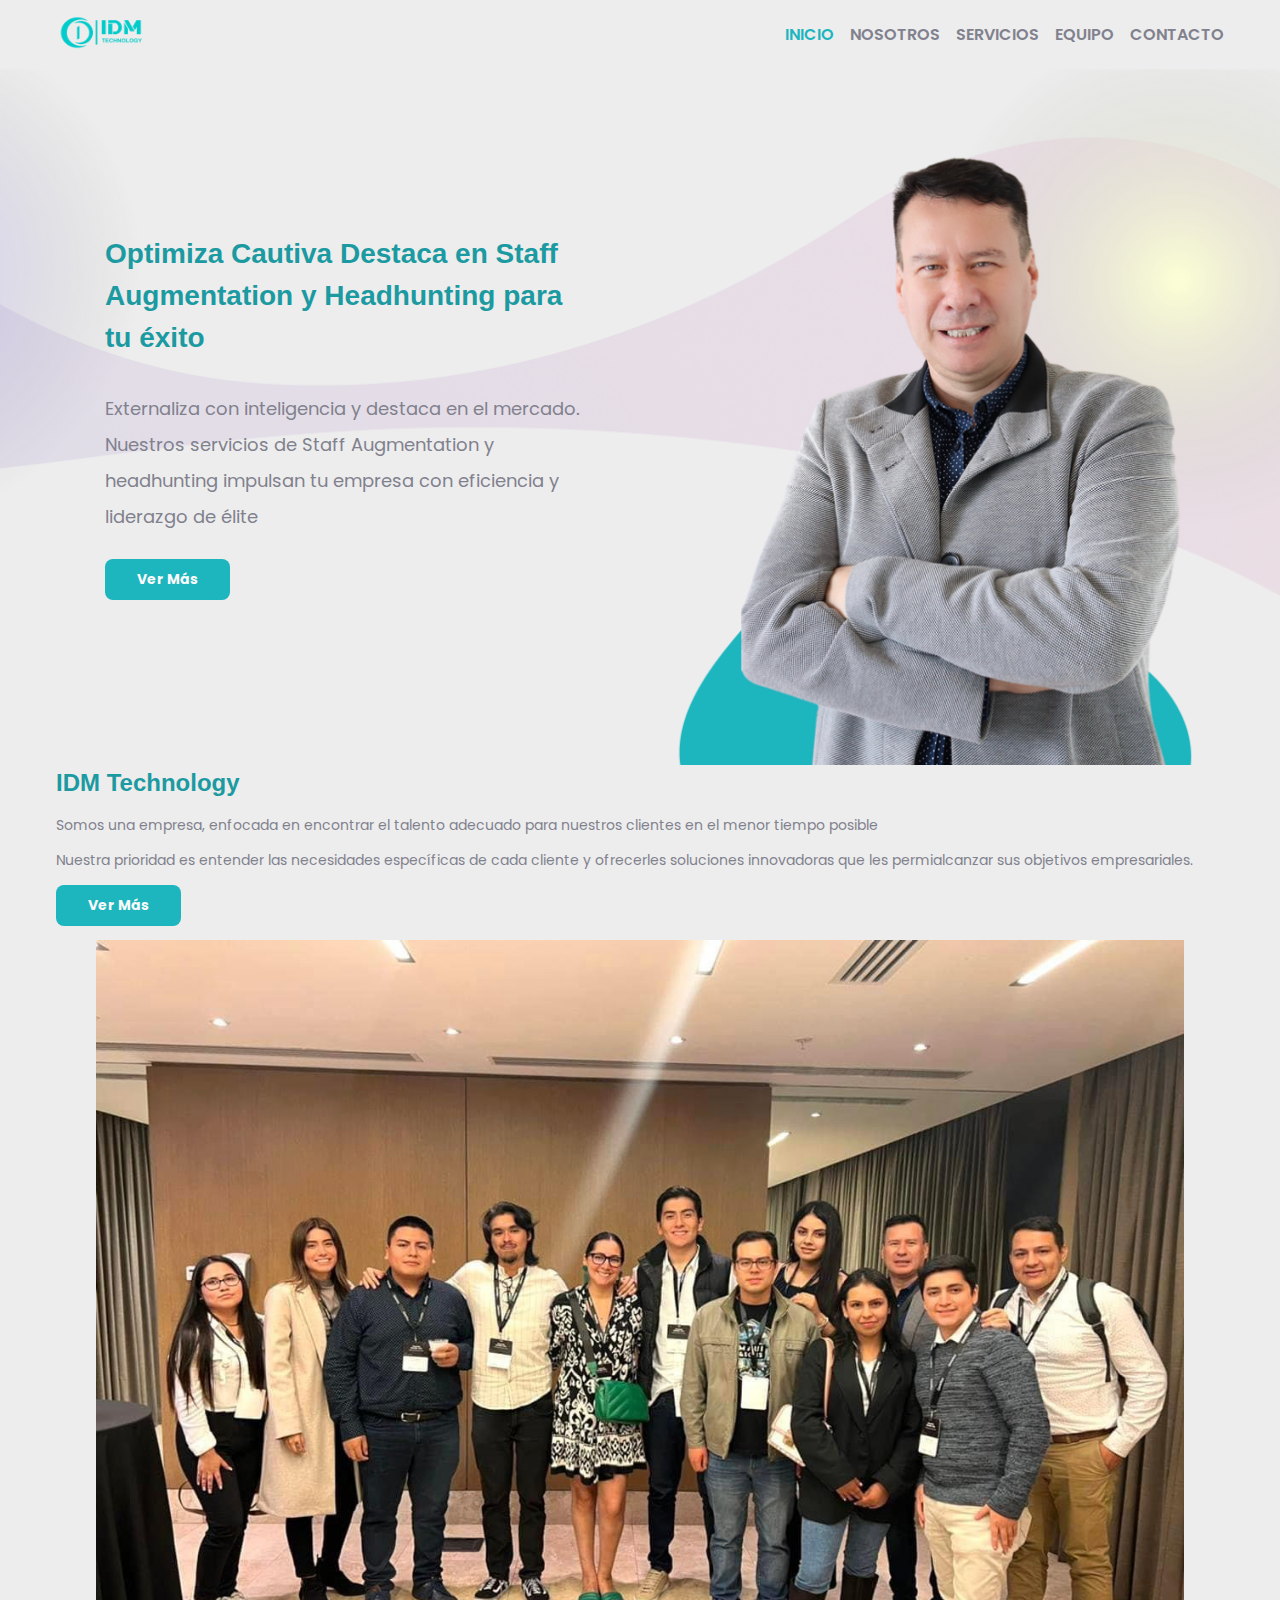
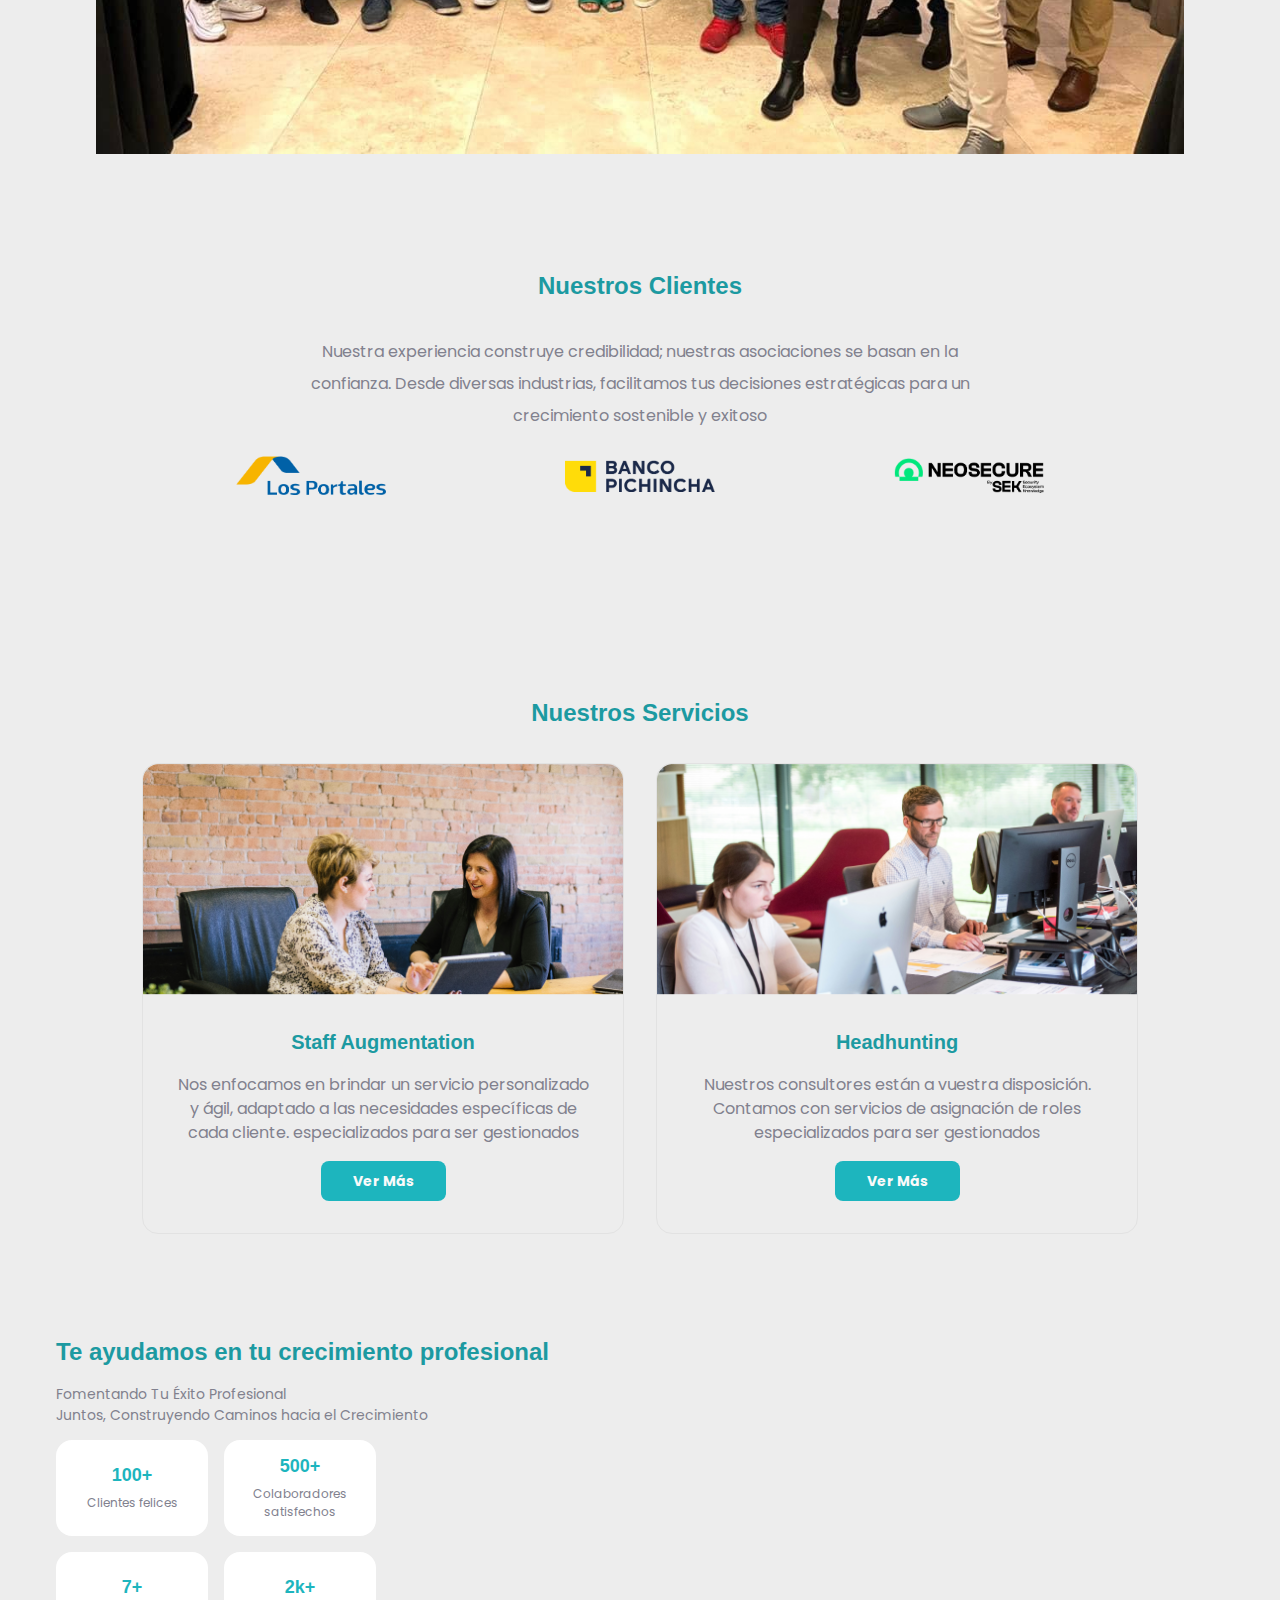
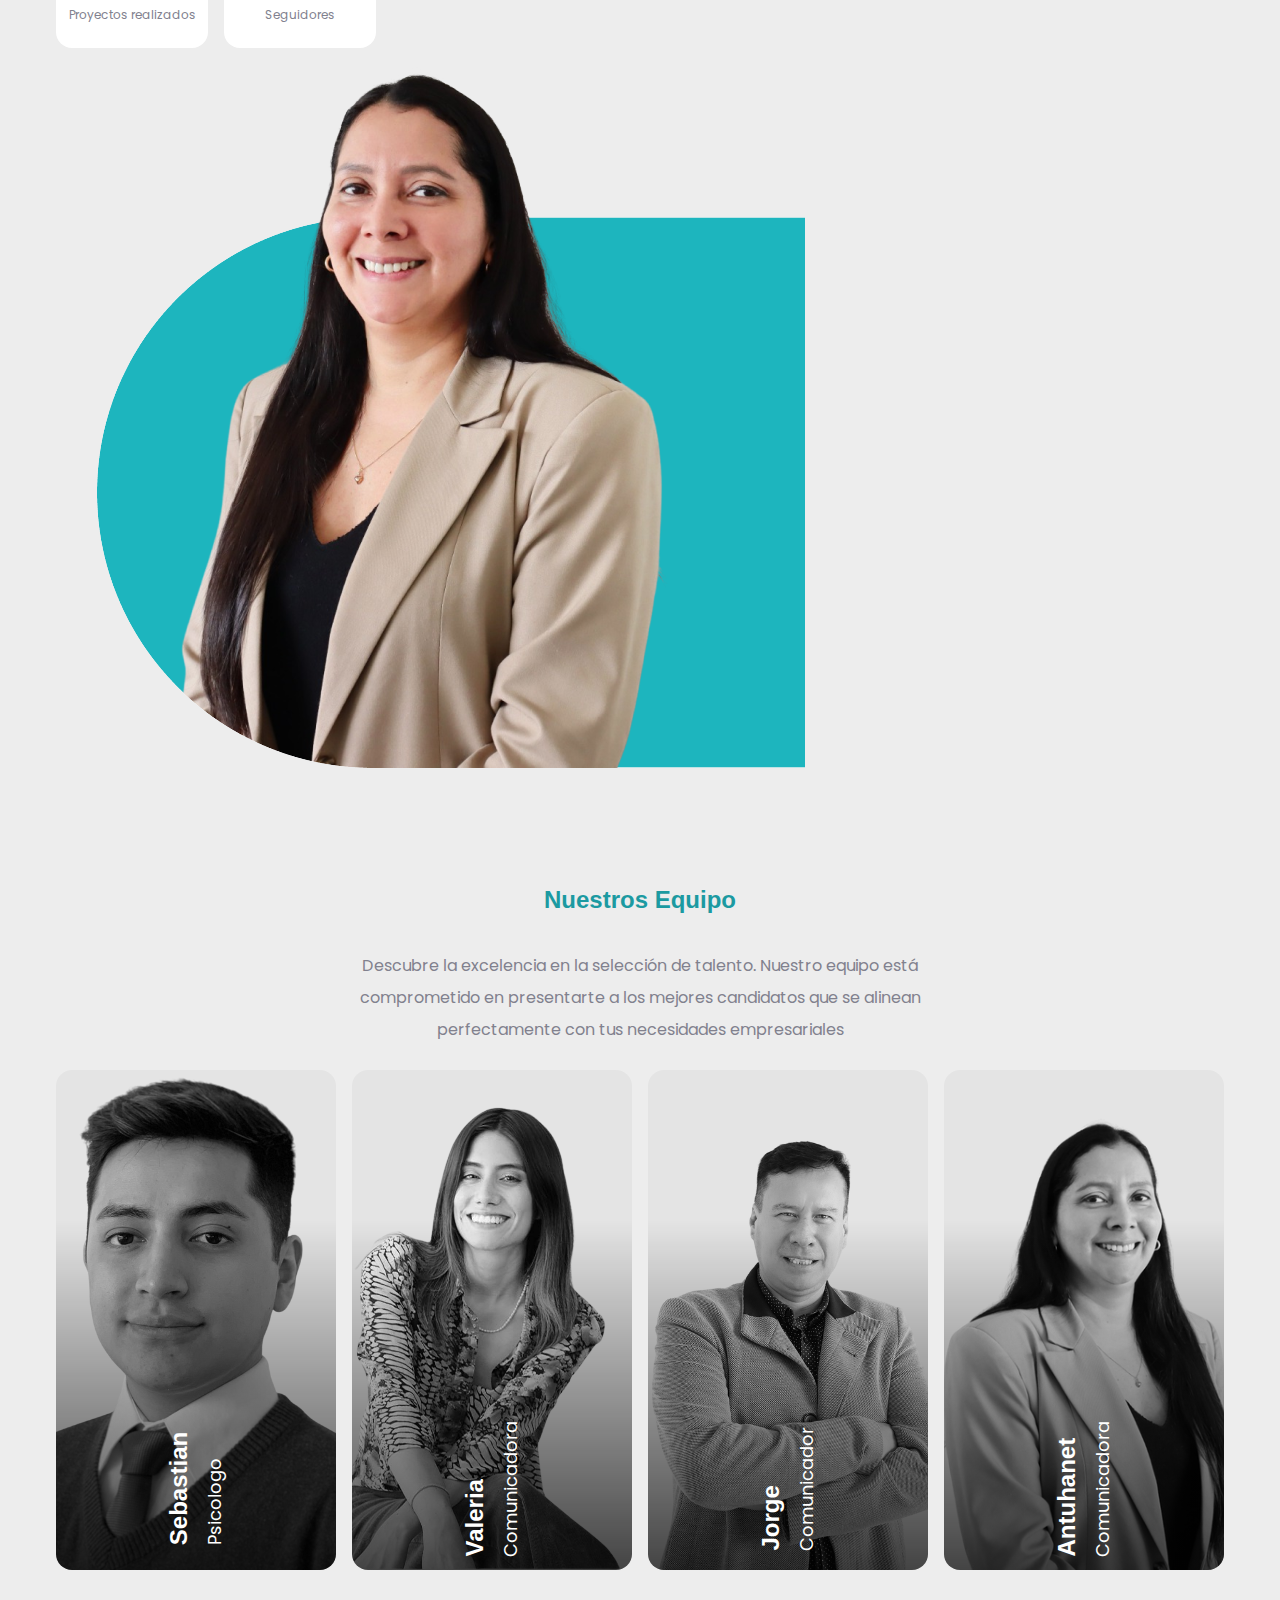
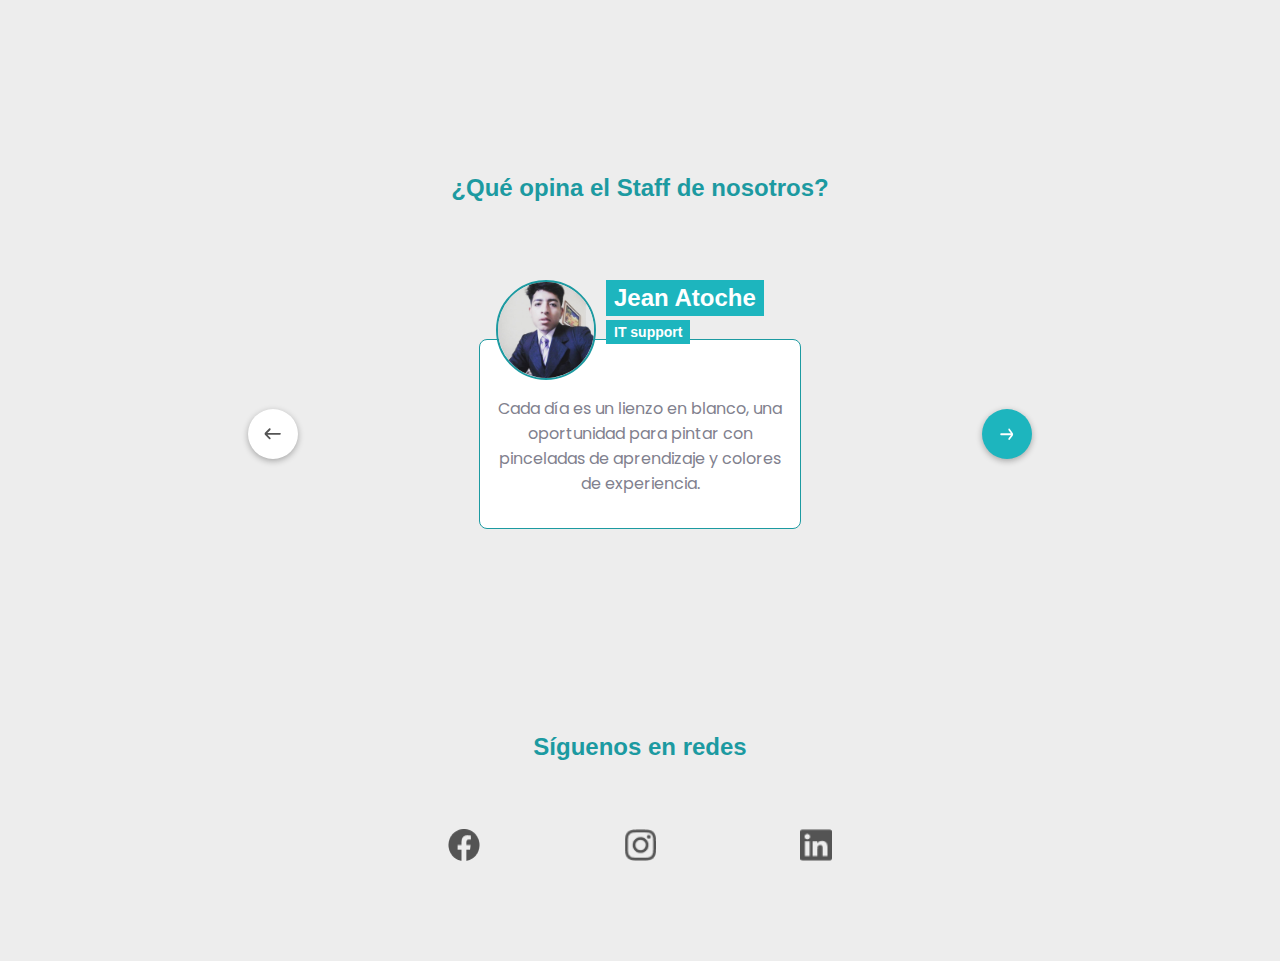
==== commit 4a159295: "finaliza seccion redes" ====
--- a/index.html
+++ b/index.html
@@ -263,7 +263,7 @@
                 </a>
               </div>
               <div class="feedback__item" id="item-3">
-                <a href="#item-1" class="feedback__arrow feedback__arrow--left" aria-label="Retroceder feedback">
+                <a href="#item-2" class="feedback__arrow feedback__arrow--left" aria-label="Retroceder feedback">
                   <img class="feedback__arrowImage" src="./imagenes/arrow-left.svg" alt="Flecha apuntandoa la izquierda" width="12" height="12">
                 </a>
                 <div class="feedback__content">
@@ -286,6 +286,24 @@
           </div>  <!-- section content -->
         </div> <!-- section wrapper -->
       </section> <!-- staff -->
+      <section class="sectionSimply">
+        <div class="sectionSimply__wrapper">
+          <div class="sectionSimply__content">
+            <h2 class="titleTwo">Síguenos en redes</h2>
+            <div class="redes">
+              <a href="#" class="redes__enlace" target="_blank" aria-label="Enlace a nuestra pagina de Facebook">
+                <img src="./imagenes/Facebook.png" class="redes__img" alt="Logo de Facebook en tono gris" width="24" height="24" >
+              </a>
+              <a href="#" class="redes__enlace" target="_blank" aria-label="Enlace a nuestra pagina de Instagram">
+                <img src="./imagenes/Instagram.png" class="redes__img" alt="Logo de Instagram en tono gris" width="24" height="24" >
+              </a>
+              <a href="#" class="redes__enlace" target="_blank" aria-label="Enlace a nuestra pagina de Linkedin">
+                <img src="./imagenes/Linkedin.png" class="redes__img" alt="Logo de Linkedin en tono gris" width="24" height="24" >
+              </a>
+            </div>
+          </div>  <!-- section content -->
+        </div> <!-- section wrapper -->
+      </section> <!-- redes -->
     </main>
   </body>
 </html>
--- a/css/style.css
+++ b/css/style.css
@@ -9,6 +9,7 @@
 @import "./indicadores.css";
 @import "./team.css";
 @import "./feed-back.css";
+@import "./redes.css";
 
 :root {
   font-size: 16px;
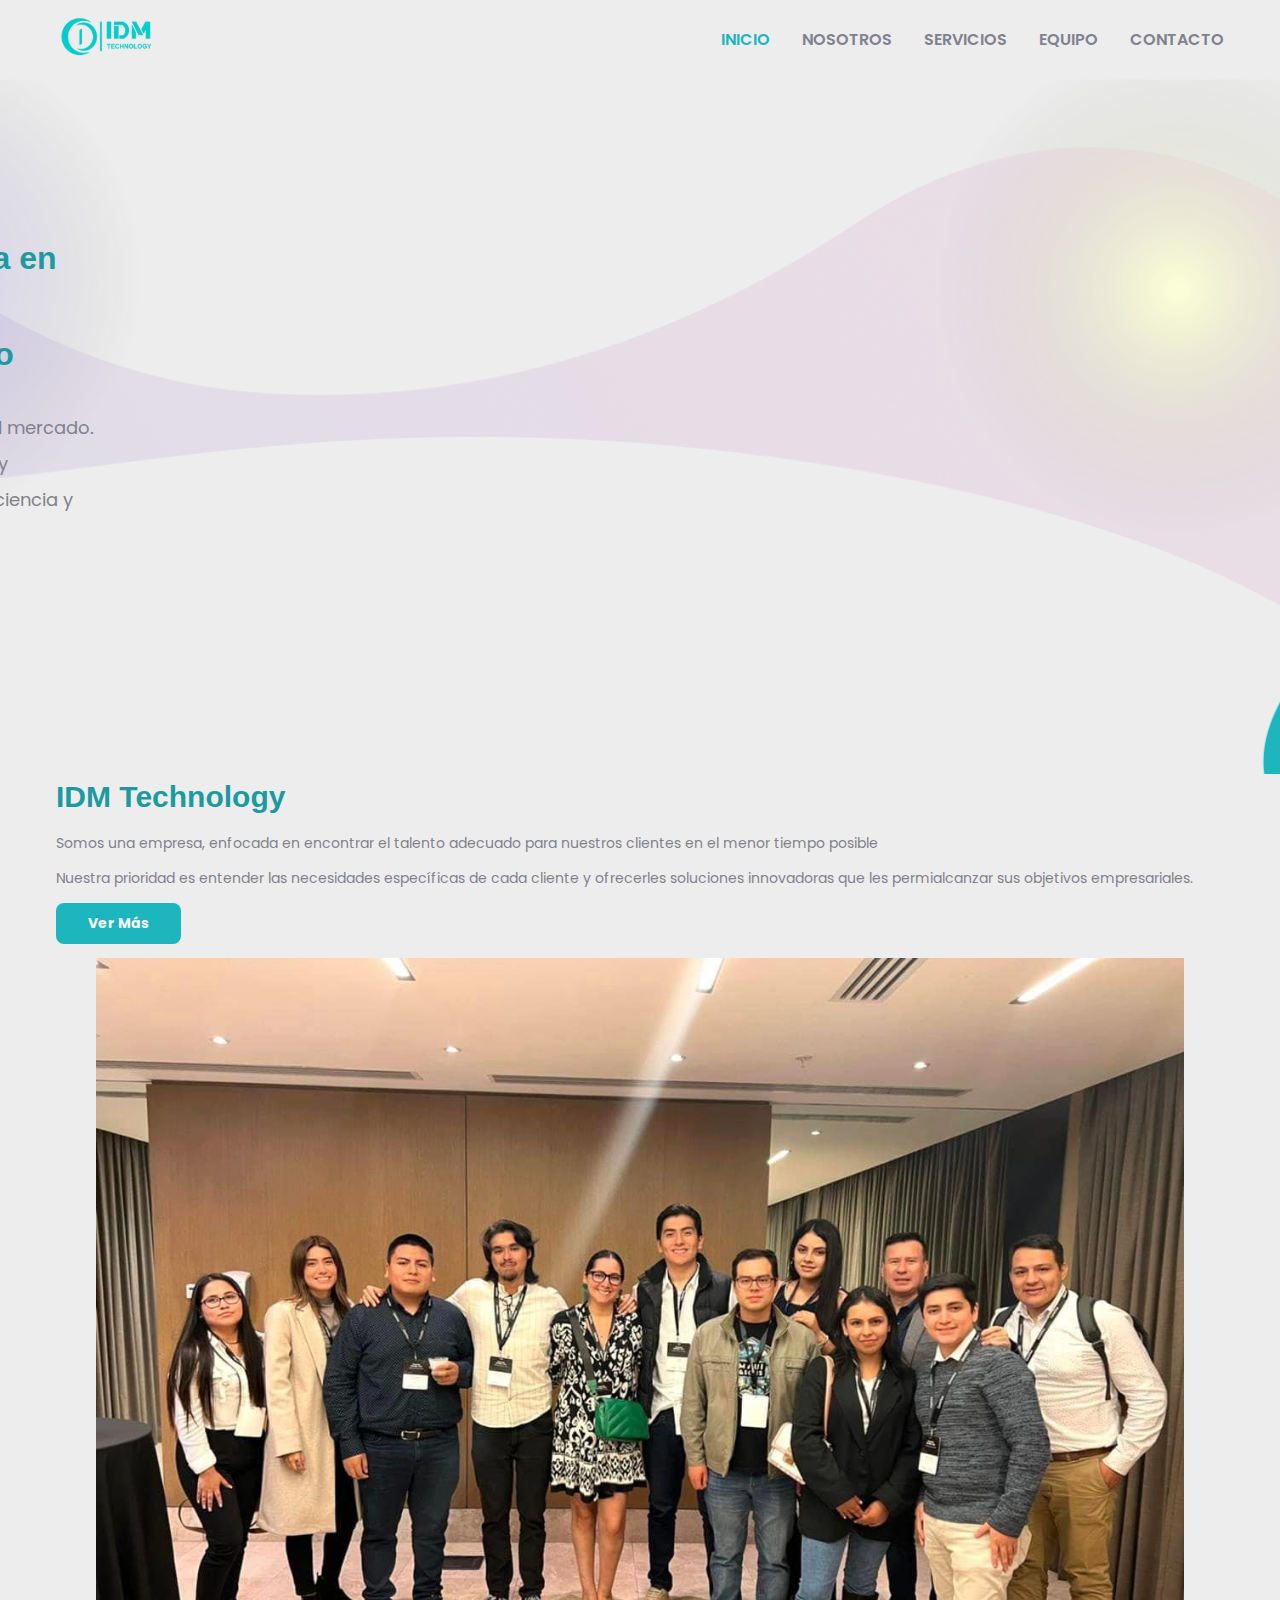
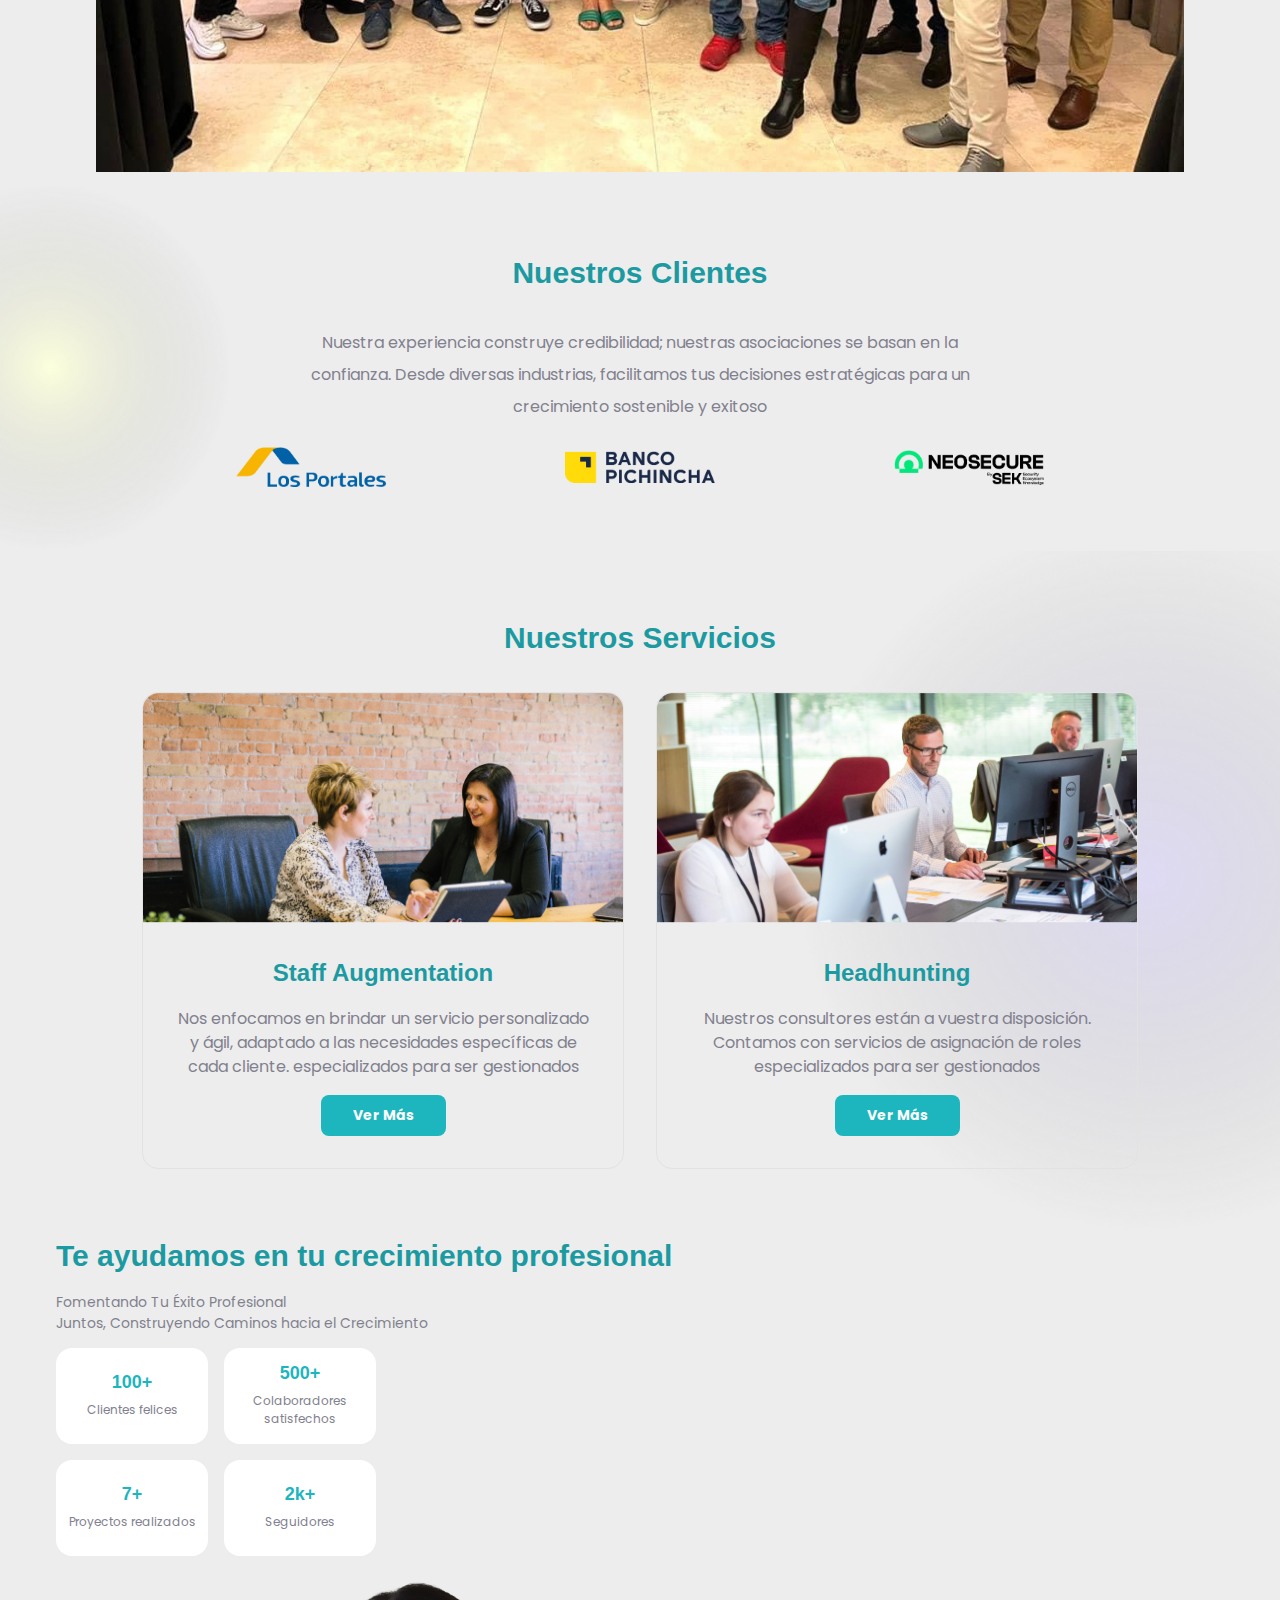
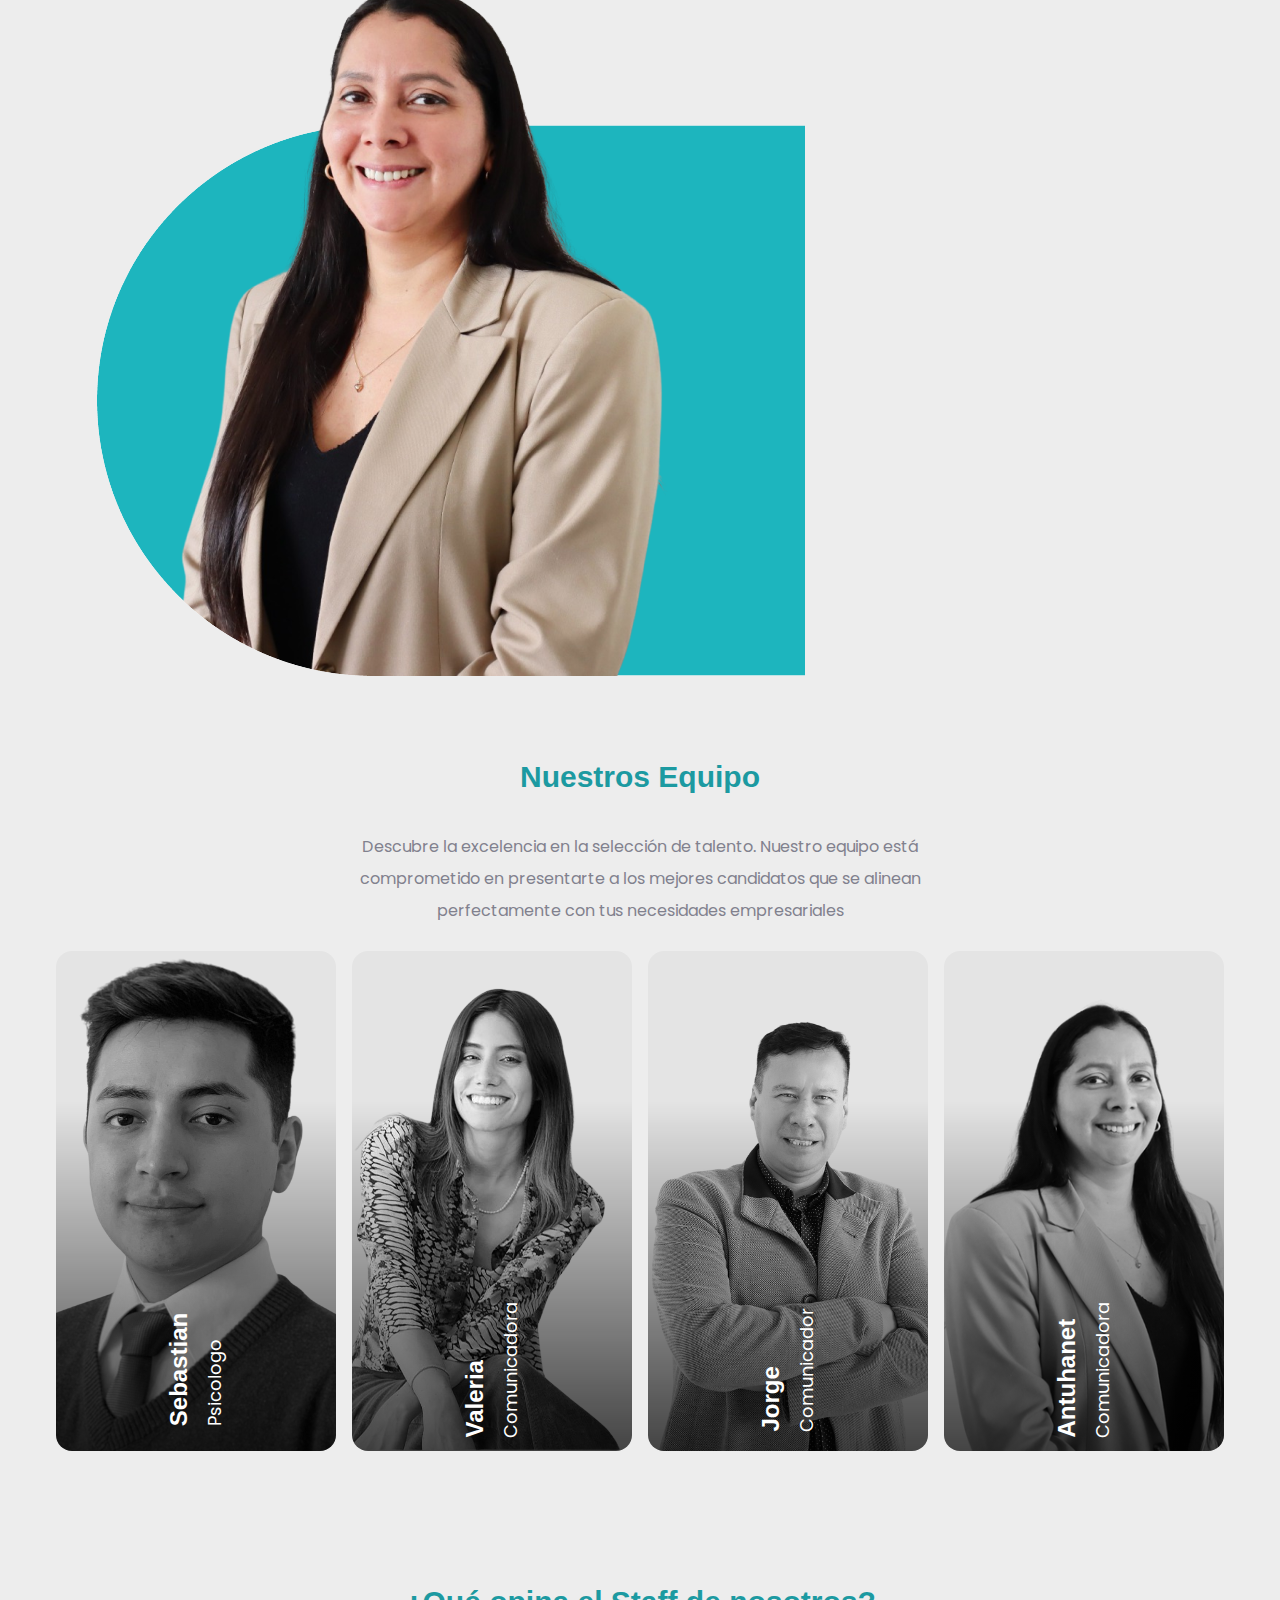
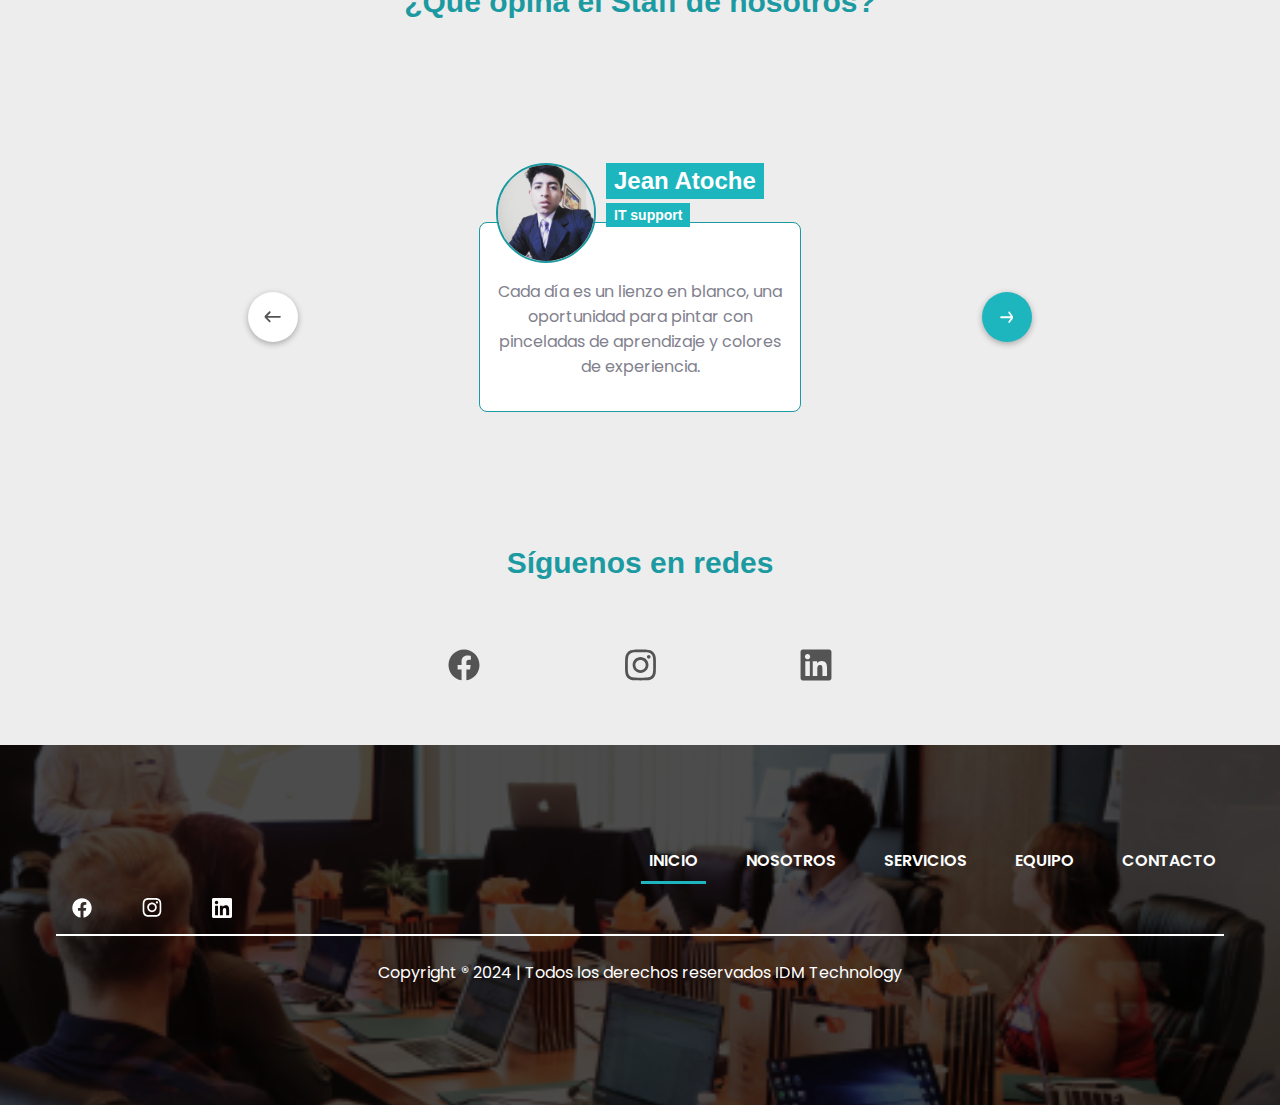
==== commit 42591c73: "finaliza proyecto IDM" ====
--- a/index.html
+++ b/index.html
@@ -3,6 +3,23 @@
   <head>
     <meta charset="UTF-8" />
     <meta name="viewport" content="width=device-width, initial-scale=1.0" />
+    <link rel="apple-touch-icon" sizes="57x57" href="./favicon/apple-icon-57x57.png">
+    <link rel="apple-touch-icon" sizes="60x60" href="./favicon/apple-icon-60x60.png">
+    <link rel="apple-touch-icon" sizes="72x72" href="./favicon/apple-icon-72x72.png">
+    <link rel="apple-touch-icon" sizes="76x76" href="./favicon/apple-icon-76x76.png">
+    <link rel="apple-touch-icon" sizes="114x114" href="./favicon/apple-icon-114x114.png">
+    <link rel="apple-touch-icon" sizes="120x120" href="./favicon/apple-icon-120x120.png">
+    <link rel="apple-touch-icon" sizes="144x144" href="./favicon/apple-icon-144x144.png">
+    <link rel="apple-touch-icon" sizes="152x152" href="./favicon/apple-icon-152x152.png">
+    <link rel="apple-touch-icon" sizes="180x180" href="./favicon/apple-icon-180x180.png">
+    <link rel="icon" type="image/png" sizes="192x192"  href="./favicon/android-icon-192x192.png">
+    <link rel="icon" type="image/png" sizes="32x32" href="./favicon/favicon-32x32.png">
+    <link rel="icon" type="image/png" sizes="96x96" href="./favicon/favicon-96x96.png">
+    <link rel="icon" type="image/png" sizes="16x16" href="./favicon/favicon-16x16.png">
+    <link rel="manifest" href="./favicon/manifest.json">
+    <meta name="msapplication-TileColor" content="#ffffff">
+    <meta name="msapplication-TileImage" content="./favicon/ms-icon-144x144.png">
+    <meta name="theme-color" content="#ffffff">
     <link rel="preconnect" href="https://fonts.googleapis.com" />
     <link rel="preconnect" href="https://fonts.gstatic.com" crossorigin />
     <link
@@ -10,7 +27,7 @@
       rel="stylesheet"
     />
     <link rel="stylesheet" href="./css/style.css" />
-    <title>IDM Technology</title>
+    <title>IDM Technology - Inicio</title>
   </head>
   <body>
     <header class="header">
@@ -18,20 +35,20 @@
         <div class="header__content">
           <div class="header__logo">
             <img class="header__img"
-              src="./imagenes/IMG-Logo.png"
+              src="./imagenes/logo-blue.svg"
               alt="Lodo IDM Technology color Turquesa"
-              width="90"
-              height="49"
+              width="100"
+              
             />
           </div>
           <nav class="nav">
             <a href="index.html" aria-current="page" class="nav__link"
               >Inicio</a
             >
-            <a href="#" class="nav__link">Nosotros</a>
-            <a href="#" class="nav__link">servicios</a>
-            <a href="#" class="nav__link">equipo</a>
-            <a href="#" class="nav__link">contacto</a>
+            <a href="./nosotros.html" class="nav__link">Nosotros</a>
+            <a href="./servicios.html" class="nav__link">servicios</a>
+            <a href="./equipo.html" class="nav__link">equipo</a>
+            <a href="./contacto.html" class="nav__link">contacto</a>
           </nav>
           <div class="header__icon">
             <img
@@ -44,13 +61,12 @@
           <!-- header-icon -->
         </div>
         <!-- header-content -->
-      </div>
-      <!-- header-wrapper -->
-    </header>
+      </div><!-- header-wrapper -->
+    </header> 
     <div class="hero">
       <div class="hero__wrapper">
         <div class="hero__content">
-          <div class="hero__details">
+          <div class="hero__details hero__details--animationLeft">
             <h1 class="titleOne">
               Optimiza Cautiva Destaca en Staff Augmentation y Headhunting para
               tu éxito
@@ -63,9 +79,9 @@
             <button class="button u-hero" type="button">Ver Más</button>
           </div>
           <!-- hero-details -->
-          <div class="hero__img">
+          <div class="hero__img hero__img--animationRight">
             <img class="hero__user"
-              src="./imagenes/hero__user.png"
+              src="./imagenes/hero-jorge.png"
               alt="Jorge Comunicador de IDM"
               width="270" height="227"
             />
@@ -75,25 +91,24 @@
         <!-- hero-content -->
       </div>
       <!-- hero-wrapper -->
-    </div>
-    <!-- hero -->
-    <section class="sectionImage">
-      <div class="sectionImage__wrapper">
-        <div class="sectionImage__content">
-          <div class="sectionImage__details">
-            <h2 class="titleTwo">IDM Technology</h2>
-            <p class="sectionImage__text">Somos una empresa, enfocada en encontrar el talento adecuado para nuestros clientes en el menor tiempo posible</p>
-            <p class="sectionImage__text">Nuestra prioridad es entender las necesidades específicas de cada cliente y ofrecerles soluciones innovadoras que les permialcanzar sus objetivos empresariales.</p>
-            <button class="button u-section" type="button">Ver Más</button>
-          </div> <!-- section details -->
-          <figure class="sectionImage__figure">
-            <img src="./imagenes/ImgIdm-06.jpg" class="sectionImage__img" alt="Equippo de IDM Technology" loading="lazy">
-          </figure>
-        </div> <!-- section content -->
-      </div> <!-- section wrapper -->
-    </section> <!-- IDM Technology -->
+    </div> <!-- hero -->
     <main class="main">
-      <section class="sectionSimply">
+      <section class="sectionImage">
+        <div class="sectionImage__wrapper">
+          <div class="sectionImage__content">
+            <div class="sectionImage__details">
+              <h2 class="titleTwo">IDM Technology</h2>
+              <p class="sectionImage__text">Somos una empresa, enfocada en encontrar el talento adecuado para nuestros clientes en el menor tiempo posible</p>
+              <p class="sectionImage__text">Nuestra prioridad es entender las necesidades específicas de cada cliente y ofrecerles soluciones innovadoras que les permialcanzar sus objetivos empresariales.</p>
+              <button class="button u-section" type="button">Ver Más</button>
+            </div> <!-- section details -->
+            <figure class="sectionImage__figure">
+              <img src="./imagenes/ImgIdm-06.jpg" class="sectionImage__img" alt="Equippo de IDM Technology" loading="lazy">
+            </figure>
+          </div> <!-- section content -->
+        </div> <!-- section wrapper -->
+      </section> <!-- IDM Technology -->
+      <section class="sectionSimply sectionSimply--backgroundLeft">
         <div class="sectionSimply__wrapper sectionSimply__wrapper--small">
           <div class="sectionSimply__content">
             <h2 class="titleTwo">Nuestros Clientes</h2>
@@ -106,7 +121,7 @@
           </div>  <!-- section content -->
         </div> <!-- section wrapper -->
       </section> <!-- Clientes -->
-      <section class="sectionSimply">
+      <section class="sectionSimply sectionSimply--backgroundRight">
         <div class="sectionSimply__wrapper">
           <div class="sectionSimply__content">
             <h2 class="titleTwo">Nuestros Servicios</h2>
@@ -160,7 +175,7 @@
                       </div> <!-- indicador -->
                     </div> <!-- indicadores -->
                 </div>
-                <figure class="sectionImage__figure  sectionImage__figure--user">
+                <figure class="sectionImage__figure  sectionImage__figure--user sectionImage__figure--background">
                     <img src="./imagenes/img-2.png" class="sectionImage__img sectionImage__img--user" alt="Antuhanet Comunicadora en IDM Technology" loading="lazy">
                 </figure>
             </div> <!-- section-content -->
@@ -174,7 +189,7 @@
             <div class="team">
               <div class="team__rectangle">
                 <div class="team__rectangleContent">
-                  <img class="team__rectangleImg" src="./imagenes/ImgUser-sin-BG-sebastian.png" alt="Sebastian Psicologo de IDM Technology">
+                  <img class="team__rectangleImg" src="./imagenes/ImgUser-sin-BG-sebastian.png" alt="Sebastian Psicologo de IDM Technology" loading="lazy">
                 </div>
                 <div class="team__details">
                   <span class="team__rectangleTitle">Sebastian</span>
@@ -184,7 +199,7 @@
               </div>
               <div class="team__rectangle">
                 <div class="team__rectangleContent">
-                  <img class="team__rectangleImg" src="./imagenes/ImgUser-sin-BG-valeria.png" alt="Valeria Comunicadora de IDM Technology">
+                  <img class="team__rectangleImg" src="./imagenes/ImgUser-sin-BG-valeria.png" alt="Valeria Comunicadora de IDM Technology" loading="lazy">
                 </div>
                 <div class="team__details">
                   <span class="team__rectangleTitle">Valeria</span>
@@ -194,7 +209,7 @@
               </div>
               <div class="team__rectangle">
                 <div class="team__rectangleContent">
-                  <img class="team__rectangleImg" src="./imagenes/ImgUser-sin-BG-jorge.png" alt="Jorge Comunicador de IDM Technology">
+                  <img class="team__rectangleImg" src="./imagenes/ImgUser-sin-BG-jorge.png" alt="Jorge Comunicador de IDM Technology" loading="lazy">
                 </div>
                 <div class="team__details">
                   <span class="team__rectangleTitle">Jorge</span>
@@ -204,7 +219,7 @@
               </div>
               <div class="team__rectangle">
                 <div class="team__rectangleContent">
-                  <img class="team__rectangleImg" src="./imagenes/ImgUser-sin-BG-antuhanet.png" alt="Antuhanet Comunicadora de IDM Technology">
+                  <img class="team__rectangleImg" src="./imagenes/ImgUser-sin-BG-antuhanet.png" alt="Antuhanet Comunicadora de IDM Technology" loading="lazy">
                 </div> <!-- team rectangle content -->
                 <div class="team__details">
                   <span class="team__rectangleTitle">Antuhanet</span>
@@ -230,7 +245,7 @@
                   <p class="feedback__text">Cada día es un lienzo en blanco, una oportunidad para pintar con pinceladas de aprendizaje y colores de experiencia.</p>
                   <div class="feedback__perfil">
                     <div class="feedback__user">
-                      <img class="feedback__img" src="./imagenes/staff-jeancarlos.png" alt="Perfil del Jean Carlos Atoche, encargado de IT Support en IDM Technology" class="feedback__user">
+                      <img class="feedback__img" src="./imagenes/staff-jeancarlos.png" alt="Perfil del Jean Carlos Atoche, encargado de IT Support en IDM Technology" loading="lazy">
                     </div>
                     <div class="feedback__infoUser">
                       <p class="feedback__info feedback__info--name">Jean Atoche</p>
@@ -250,7 +265,7 @@
                   <p class="feedback__text">Cada día es un lienzo en blanco, una oportunidad para pintar con pinceladas de aprendizaje y colores de experiencia.</p>
                   <div class="feedback__perfil">
                     <div class="feedback__user">
-                      <img class="feedback__img" src="./imagenes/staff-antony.png" alt="Perfil del Antony Porras, encargado de IT Support en IDM Technology" class="feedback__user">
+                      <img class="feedback__img" src="./imagenes/staff-antony.png" alt="Perfil del Antony Porras, encargado de IT Support en IDM Technology" loading="lazy">
                     </div>
                     <div class="feedback__infoUser">
                       <p class="feedback__info feedback__info--name">Antony Porras</p>
@@ -270,7 +285,7 @@
                   <p class="feedback__text">Cada día es un lienzo en blanco, una oportunidad para pintar con pinceladas de aprendizaje y colores de experiencia.</p>
                   <div class="feedback__perfil">
                     <div class="feedback__user">
-                      <img class="feedback__img" src="./imagenes/staff-alvaro.png" alt="Perfil del Alavaro Alayo, encargado de IT Recluter en IDM Technology" class="feedback__user">
+                      <img class="feedback__img" src="./imagenes/staff-alvaro.png" alt="Perfil del Alavaro Alayo, encargado de IT Recluter en IDM Technology" loading="lazy">
                     </div>
                     <div class="feedback__infoUser">
                       <p class="feedback__info feedback__info--name">Alvaro Alayo</p>
@@ -292,18 +307,61 @@
             <h2 class="titleTwo">Síguenos en redes</h2>
             <div class="redes">
               <a href="#" class="redes__enlace" target="_blank" aria-label="Enlace a nuestra pagina de Facebook">
-                <img src="./imagenes/Facebook.png" class="redes__img" alt="Logo de Facebook en tono gris" width="24" height="24" >
+                <img src="./imagenes/facebook-gray.svg" class="redes__img" alt="Logo de Facebook en tono gris" width="24" height="24" >
               </a>
               <a href="#" class="redes__enlace" target="_blank" aria-label="Enlace a nuestra pagina de Instagram">
-                <img src="./imagenes/Instagram.png" class="redes__img" alt="Logo de Instagram en tono gris" width="24" height="24" >
+                <img src="./imagenes/instagram-gray.svg" class="redes__img" alt="Logo de Instagram en tono gris" width="24" height="24" >
               </a>
               <a href="#" class="redes__enlace" target="_blank" aria-label="Enlace a nuestra pagina de Linkedin">
-                <img src="./imagenes/Linkedin.png" class="redes__img" alt="Logo de Linkedin en tono gris" width="24" height="24" >
+                <img src="./imagenes/linkedin-gray.svg" class="redes__img" alt="Logo de Linkedin en tono gris" width="24" height="24" >
               </a>
             </div>
           </div>  <!-- section content -->
         </div> <!-- section wrapper -->
       </section> <!-- redes -->
     </main>
+    <footer class="footer">
+      <div class="footer__wrapper">
+        <div class="footer__content">
+          <div class="footer__primary">
+            <div class="footer__logo">
+              <img src="./imagenes/logo-white.png" class="footer__logoImg" alt="Logo de IDM Technology en blanco" width="100" loading="lazy">
+            </div>
+            <nav class="nav">
+            <a href="index.html" aria-current="page" class="nav__link nav__link--white"
+              >Inicio</a
+            >
+            <a href="./nosotros.html" class="nav__link nav__link--white">Nosotros</a>
+            <a href="./servicios.html" class="nav__link nav__link--white">servicios</a>
+            <a href="./equipo.html" class="nav__link nav__link--white">equipo</a>
+            <a href="./contacto.html" class="nav__link nav__link--white">contacto</a>
+            </nav>
+            <div class="footer__icon">
+              <img
+              src="./imagenes/menu-white.svg"
+              alt="Icono de menu"
+              width="24"
+              height="24"
+              />
+            </div>
+          </div>
+          <div class="redes redes--small">
+              <a href="#" class="redes__enlace" target="_blank" aria-label="Enlace a nuestra pagina de Facebook">
+                <img src="./imagenes/facebook-white.svg" class="redes__img redes__img--small " alt="Logo de Facebook en tono blanco" width="16" height="16" >
+              </a>
+              <a href="#" class="redes__enlace" target="_blank" aria-label="Enlace a nuestra pagina de Instagram">
+                <img src="./imagenes/instagram-white.svg" class="redes__img redes__img--small" alt="Logo de Instagram en tono blanco" width="16" height="16" >
+              </a>
+              <a href="#" class="redes__enlace" target="_blank" aria-label="Enlace a nuestra pagina de Linkedin">
+                <img src="./imagenes/linkedin-white.svg" class="redes__img redes__img--small" alt="Logo de Linkedin en tono blanco" width="16" height="16" >
+              </a>
+          </div>
+          <hr class="footer__divider">
+          <div class="footer__copyright">
+            <p class="footer__copyrightText">Copyright ® 2024 | Todos los derechos reservados IDM Technology</p>
+          </div>
+        </div>
+      </div>
+    </footer>
   </body>
 </html>
--- a/css/style.css
+++ b/css/style.css
@@ -4,12 +4,17 @@
 @import "./hero.css";
 @import "./section-image.css";
 @import "./section-simply.css";
+@import "./section-background.css";
 @import "./clientes.css";
 @import "./servicios.css";
 @import "./indicadores.css";
 @import "./team.css";
 @import "./feed-back.css";
 @import "./redes.css";
+@import "./lideres.css";
+@import "./areas.css";
+@import "./contacto.css";
+@import "./footer.css";
 
 :root {
   font-size: 16px;
@@ -18,7 +23,7 @@
   --mainFont: "Roboto", sans-serif;
   --secondaryFont: "Poppins", sans-serif;
   --titleOne: 900 1.25rem/1.5 var(--mainFont);
-  --titleTwo: 900 1.125rem/1.5 var(--mainFont);
+  --titleTwo: 900 1.25rem/1.5 var(--mainFont);
   --titleThree: 900 1rem/1.5 var(--mainFont);
   --button: 700 0.875rem/1.2 var(--secondaryFont);
   --titleColor: #1c9aa1;
@@ -28,6 +33,7 @@
   --backgroundColor: #ededed;
   --gray: #e2e2e2;
   --white: #ffffff;
+  --blue: #4e9efb;
   --boxshadow: 0px 25px 25px 0 rgb(25, 131, 137, 0.3);
 }
 
@@ -49,7 +55,7 @@
 }
 
 img {
-  vertical-align: middle;
+  vertical-align: bottom;
   max-inline-size: 100%;
 }
 
@@ -95,15 +101,21 @@
   }
 }
 
-@media screen and (min-width: 900px) {
+@media screen and (min-width: 750px) {
   .titleOne {
     font-size: 1.5rem;
   }
 }
 
+@media screen and (min-width: 900px) {
+  .titleOne {
+    font-size: 1.875rem;
+  }
+}
+
 @media screen and (min-width: 1024px) {
   .titleOne {
-    font-size: 1.75rem;
+    font-size: 2rem;
   }
 }
 
@@ -117,21 +129,21 @@
   font: var(--titleTwo);
 }
 
-@media screen and (min-width: 900px) {
-  .titleTwo {
-    font-size: 1.25rem;
-  }
-}
-
-@media screen and (min-width: 1024px) {
+@media screen and (min-width: 400px) {
   .titleTwo {
     font-size: 1.5rem;
   }
 }
 
+@media screen and (min-width: 900px) {
+  .titleTwo {
+    font-size: 1.875rem;
+  }
+}
+
 @media screen and (min-width: 1300px) {
   .titleTwo {
-    font-size: 1.875rem;
+    font-size: 2.375rem;
   }
 }
 
@@ -139,20 +151,34 @@
   font: var(--titleThree);
 }
 
-@media screen and (min-width: 900px) {
+@media screen and (min-width: 400px) {
   .titleThree {
     font-size: 1.125rem;
   }
 }
 
-@media screen and (min-width: 1024px) {
+@media screen and (min-width: 500px) {
   .titleThree {
     font-size: 1.25rem;
   }
 }
 
-@media screen and (min-width: 1300px) {
+@media screen and (min-width: 900px) {
   .titleThree {
     font-size: 1.5rem;
   }
 }
+
+/* ANIMACIONES */
+
+@keyframes right {
+  to {
+    transform: translateX(0%);
+  }
+}
+
+@keyframes left {
+  to {
+    transform: translateX(0%);
+  }
+}
